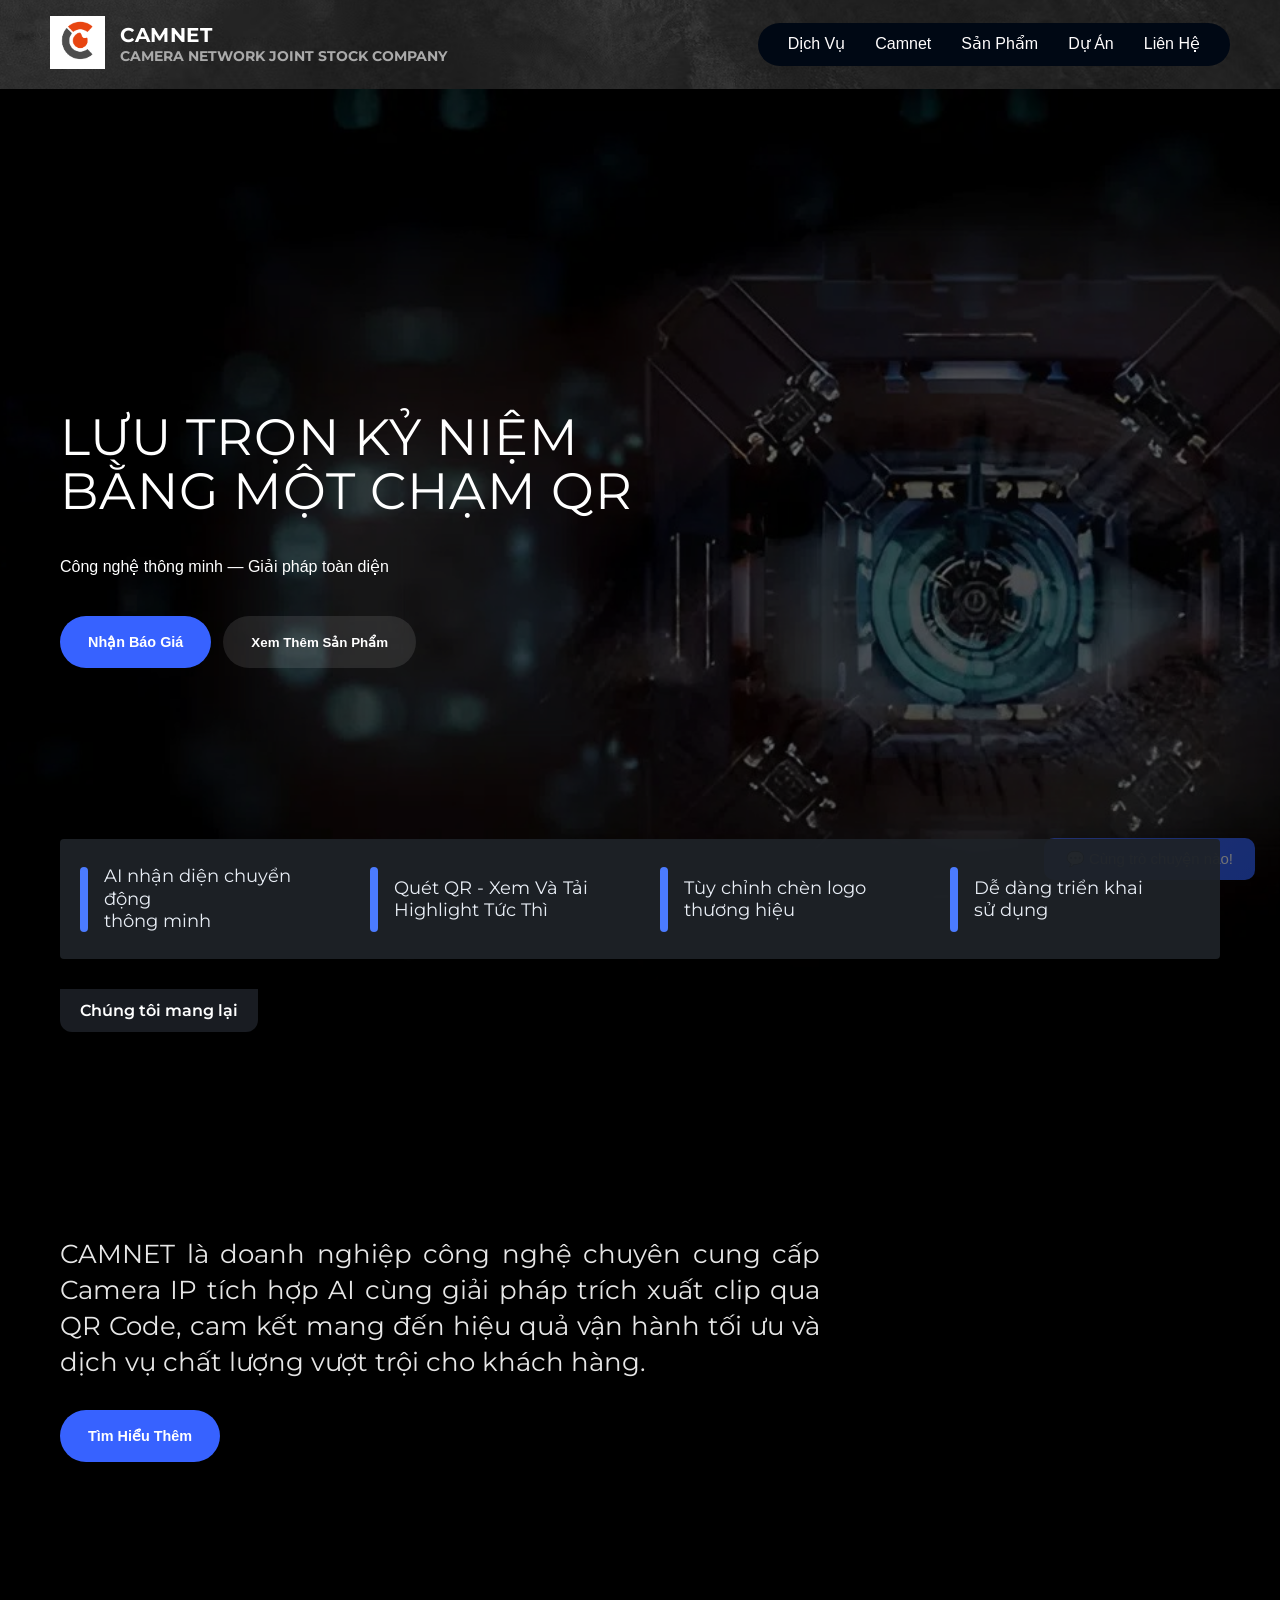
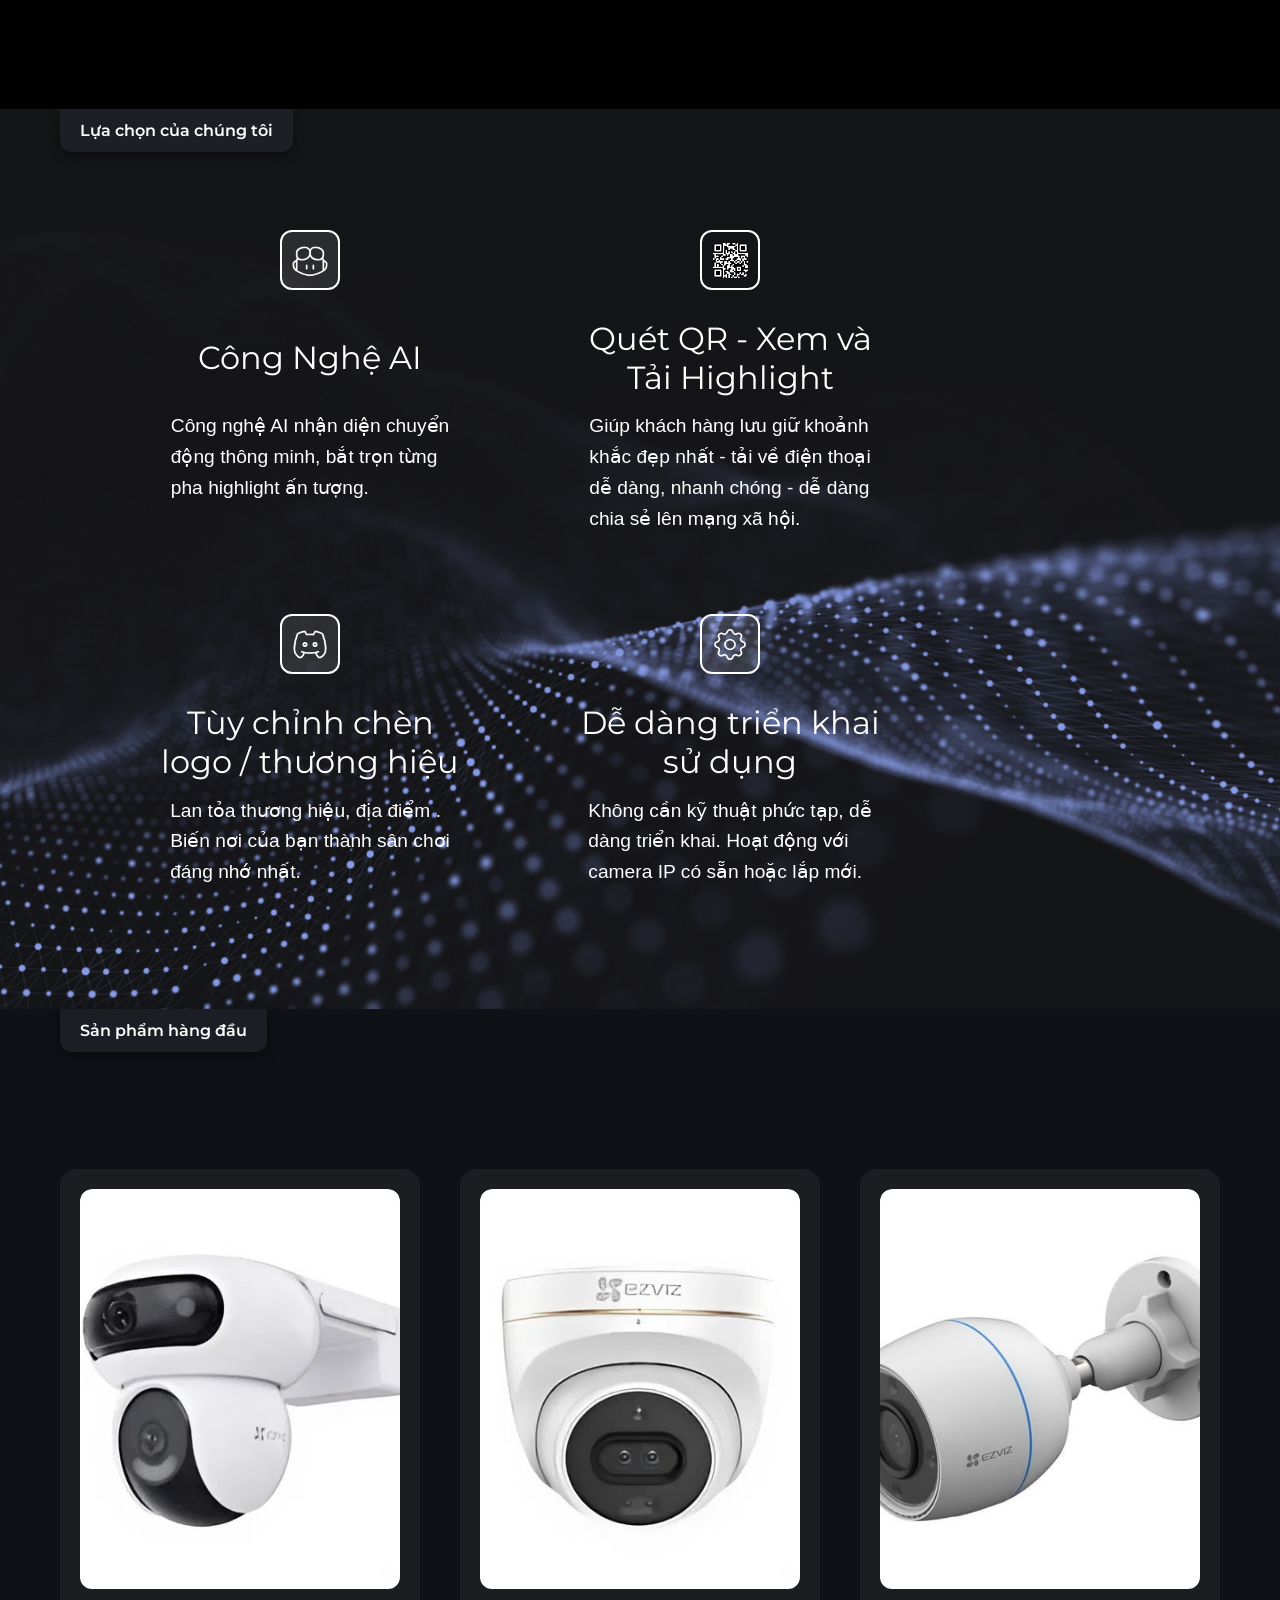
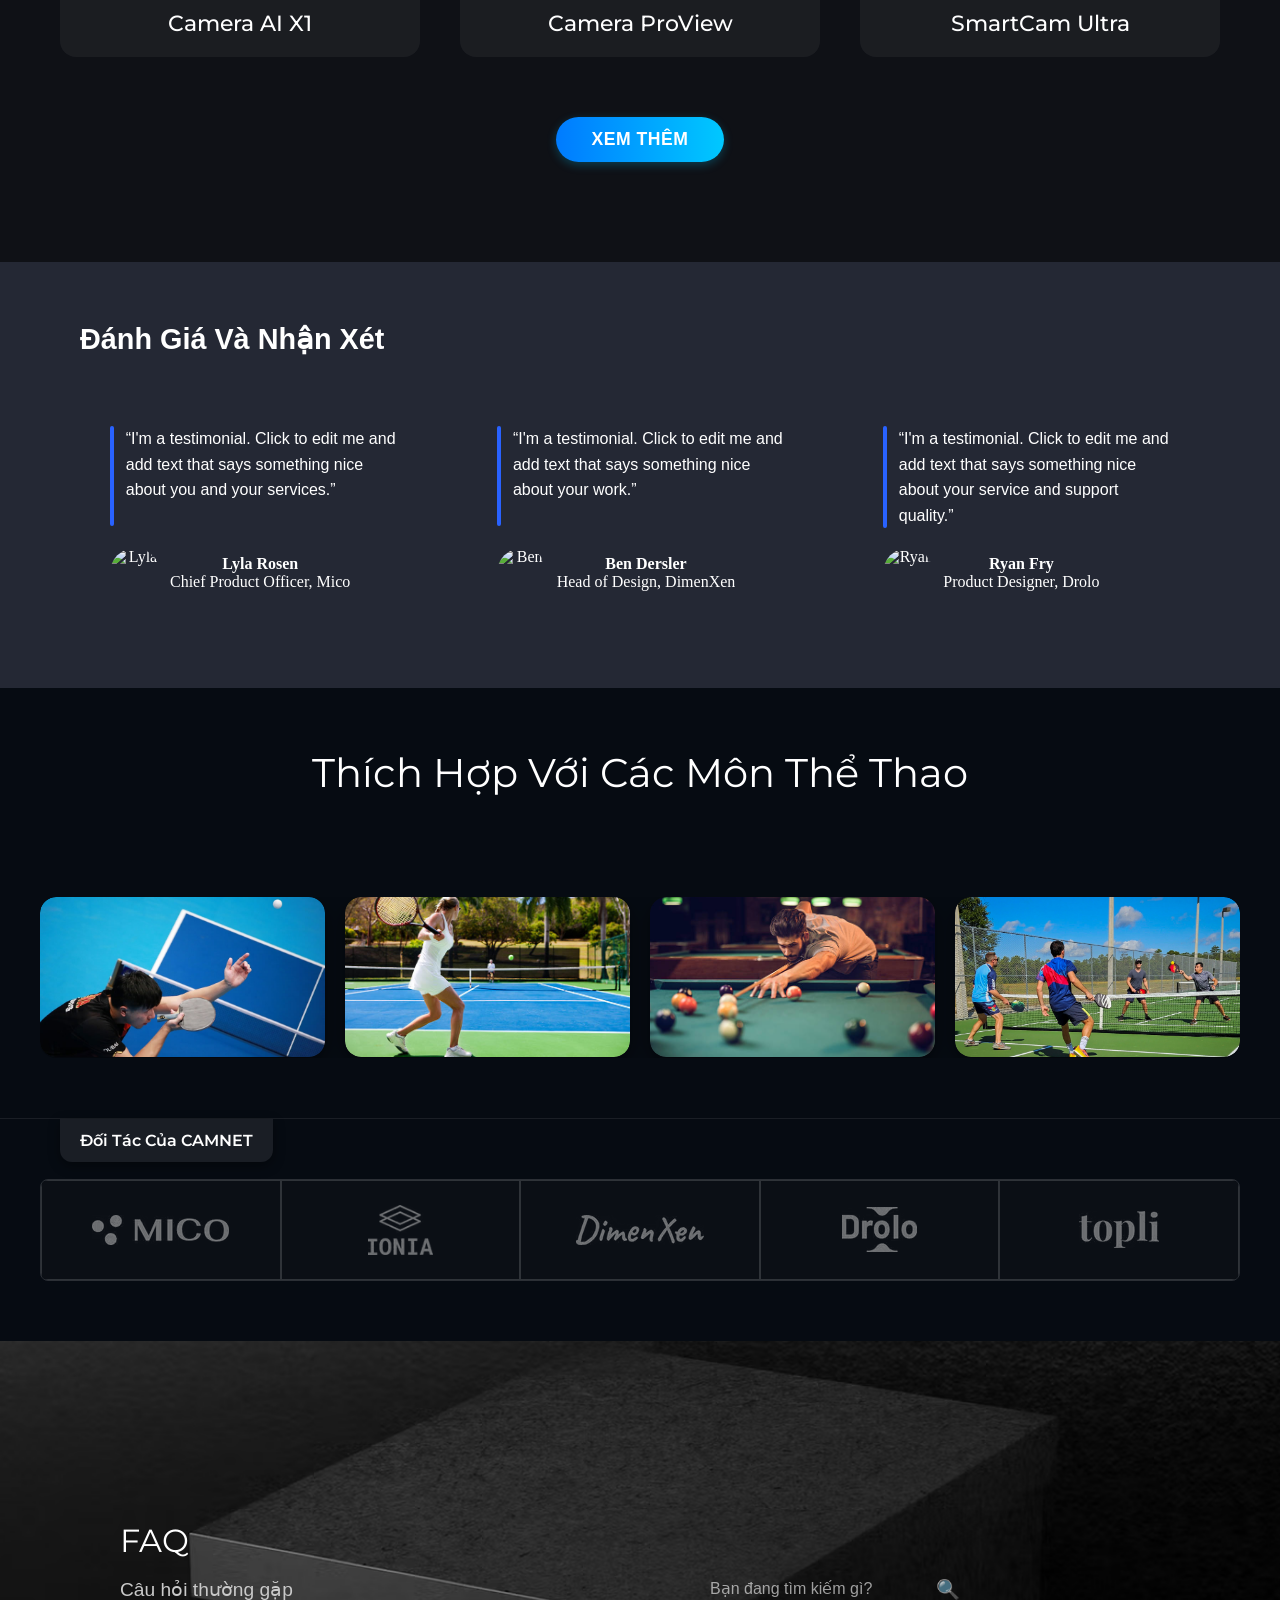
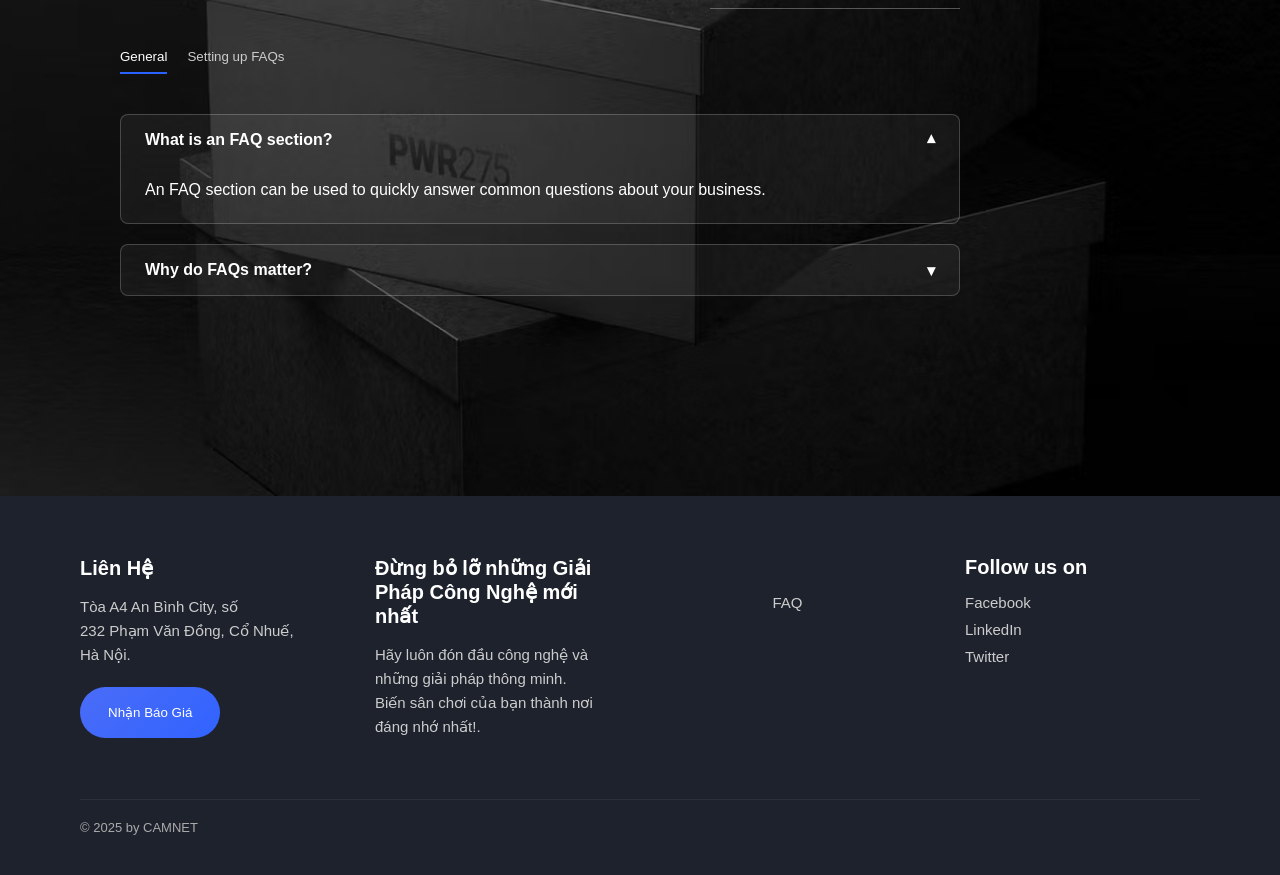
==== index.html @ b055cd1c "web var version 1" ====
<!DOCTYPE html>
<html lang="vi">
  <head>
    <meta charset="UTF-8" />
    <meta name="viewport" content="width=device-width, initial-scale=1.0" />
    <title>Camnet - Web Bán Hàng</title>
    <link
      href="https://fonts.googleapis.com/css2?family=Montserrat:wght@100;200;300;400;500;600;700;800;900&display=swap"
      rel="stylesheet">
    <link href="https://unpkg.com/aos@2.3.1/dist/aos.css" rel="stylesheet" />
    <link rel="stylesheet" href="assets/css/header.css" />
    <link rel="stylesheet" href="assets/css/footer.css" />
    <link rel="stylesheet" href="assets/css/index.css" />
  </head>
  <body>
    <!-- Import phần header -->
    <div id="header-placeholder"></div>
    <!-- HERO -->
    <div class="hero-section">
      <div class="hero-content">
        <h1>LƯU TRỌN KỶ NIỆM<br />BẰNG MỘT CHẠM QR</h1>
        <p>Công nghệ thông minh — Giải pháp toàn diện</p>
        <div class="hero-buttons">
          <button class="btn primary" onclick="window.location.href='contact.html'">Nhận Báo Giá</button>
          <button class="btn secondary" onclick="window.location.href='product.html'">Xem Thêm Sản Phẩm</button>
        </div>
      </div>

      <!-- Row các feature chồng lên đáy hero -->
      <div class="feature-row">
        <div class="feature">
          <span class="bar"></span>
          <div class="feature-text">AI nhận diện chuyển động<br>thông minh</div>
        </div>
        <div class="feature">
          <span class="bar"></span>
          <div class="feature-text">Quét QR - Xem Và Tải<br>Highlight Tức
            Thì</div>
        </div>
        <div class="feature">
          <span class="bar"></span>
          <div class="feature-text">Tùy chỉnh chèn logo<br>thương hiệu</div>
        </div>
        <div class="feature">
          <span class="bar"></span>
          <div class="feature-text">Dễ dàng triển khai<br>sử dụng</div>
        </div>
      </div>
    </div>
    <div class="video-section">
      <video autoplay muted loop class="video-bg">
        <source src="assets/video/videoHome.mp4" type="video/mp4">
        Trình duyệt của bạn không hỗ trợ video.
      </video>

      <div class="video-top-left-box">
        Chúng tôi mang lại
      </div>

      <div class="video-content">
        <p>CAMNET là doanh nghiệp công nghệ chuyên cung cấp Camera IP tích
          hợp AI cùng giải pháp trích xuất clip qua QR Code, cam kết
          mang đến hiệu quả vận hành tối ưu và dịch vụ chất lượng vượt
          trội cho khách hàng.</p>
        <div class="video-buttons">
          <button class="btn primary"  onclick="window.location.href='camnet.html'">Tìm Hiểu Thêm</button>
        </div>
      </div>

    </div>
    <!-- FEATURE SECTION -->
    <div>
      <section class="why-choose-section">

        <div class="video-top-left-box">
          Lựa chọn của chúng tôi
        </div>

        <div class="why-inner">
          <div class="why-grid">
            <div class="why-item">
              <div class="icon"><img src="assets/img/AI.png"></div>
              <h3>Công Nghệ AI</h3>
              <p>Công nghệ AI nhận diện chuyển <br>động thông minh, bắt trọn
                từng<br> pha highlight ấn tượng.</p>
            </div>

            <div class="why-item">
              <div class="icon-QR"><img src="assets/img/QR.avif"></div>
              <h3>Quét QR - Xem và <br>Tải Highlight</h3>
              <p>Giúp khách hàng lưu giữ khoảnh<br> khắc đẹp nhất - tải về điện
                thoại<br> dễ dàng, nhanh chóng - dễ dàng <br>chia sẻ lên mạng xã
                hội.</p>
            </div>

            <div class="why-item">
              <div class="icon"><img src="assets/img/logo.png"></div>
              <h3>Tùy chỉnh chèn <br> logo / thương hiệu</h3>
              <p>Lan tỏa thương hiệu, địa điểm .<br> Biến nơi của bạn thành sân
                chơi <br>đáng nhớ nhất.</p>
            </div>

            <div class="why-item">
              <div class="icon"><img src="assets/img/settings.png"></div>
              <h3>Dễ dàng triển khai <br>sử dụng</h3>
              <p>Không cần kỹ thuật phức tạp, dễ <br>dàng triển khai. Hoạt động
                với<br> camera IP có sẵn hoặc lắp mới.</p>
            </div>
          </div>
        </div>
      </section>
    </div>
    <div>
      <div>
        <section class="top-products-section">
          <div class="video-top-left-box">Sản phẩm hàng đầu</div>

          <div class="products-grid">
            <div class="product-item">
              <div class="product-image">
                <img src="assets/img/cam1.jpeg" alt="Sản phẩm 1" />
                <div class="overlay"></div>
              </div>
              <h3>Camera AI X1</h3>
            </div>

            <div class="product-item">
              <div class="product-image">
                <img src="assets/img/cam2.jpeg" alt="Sản phẩm 2" />
                <div class="overlay"></div>
              </div>
              <h3>Camera ProView</h3>
            </div>

            <div class="product-item">
              <div class="product-image">
                <img src="assets/img/cam3.jpg" alt="Sản phẩm 3" />
                <div class="overlay"></div>
              </div>
              <h3>SmartCam Ultra</h3>
            </div>
          </div>

          <button class="view-more-btn" onclick="window.location.href='product.html'">Xem thêm</button>
        </section>
      </div>

    </div>
    <div>
      <section class="testimonial-section" id="testimonials">
        <h2 class="testimonial-title">Đánh Giá Và Nhận Xét</h2>

        <div class="testimonial-container">
          <div class="testimonial-card" data-aos="fade-up">
            <div class="testimonial-content">
              <span class="quote-line"></span>
              <p class="testimonial-text">
                “I'm a testimonial. Click to edit me and add text that says
                something nice about you and your services.”
              </p>
            </div>
            <div class="testimonial-profile">
              <img src="https://i.pravatar.cc/100?img=11" alt="Lyla" />
              <div>
                <h4>Lyla Rosen</h4>
                <p>Chief Product Officer, Mico</p>
              </div>
            </div>
          </div>

          <div class="testimonial-card" data-aos="fade-up" data-aos-delay="200">
            <div class="testimonial-content">
              <span class="quote-line"></span>
              <p class="testimonial-text">
                “I'm a testimonial. Click to edit me and add text that says
                something nice about your work.”
              </p>
            </div>
            <div class="testimonial-profile">
              <img src="https://i.pravatar.cc/100?img=12" alt="Ben" />
              <div>
                <h4>Ben Dersler</h4>
                <p>Head of Design, DimenXen</p>
              </div>
            </div>
          </div>

          <div class="testimonial-card" data-aos="fade-up" data-aos-delay="400">
            <div class="testimonial-content">
              <span class="quote-line"></span>
              <p class="testimonial-text">
                “I'm a testimonial. Click to edit me and add text that says
                something nice about your service and support quality.”
              </p>
            </div>
            <div class="testimonial-profile">
              <img src="https://i.pravatar.cc/100?img=13" alt="Ryan" />
              <div>
                <h4>Ryan Fry</h4>
                <p>Product Designer, Drolo</p>
              </div>
            </div>
          </div>
        </div>
      </section>
    </div>
    <div>
      <section class="sports-section" id="sports">
        <h2 class="sports-title" data-aos="fade-up">Thích Hợp Với Các Môn Thể
          Thao</h2>

        <div class="sports-slider-container">
          <button class="slider-btn prev-btn">‹</button>

          <div class="sports-viewport">
            <div class="sports-gallery">
              <div class="sports-item" data-aos="zoom-in" data-aos-delay="100">
                <img src="assets/img/mon1.jpg" alt="Pickleball" />
              </div>
              <div class="sports-item" data-aos="zoom-in" data-aos-delay="200">
                <img src="assets/img/mon2.jpg" alt="Billiards" />
              </div>
              <div class="sports-item" data-aos="zoom-in" data-aos-delay="300">
                <img src="assets/img/mon3.jpg" alt="Tennis Group" />
              </div>
              <div class="sports-item" data-aos="zoom-in" data-aos-delay="400">
                <img src="assets/img/mon4.jpg" alt="Tennis Player" />
              </div>
            </div>
          </div>

          <button class="slider-btn next-btn">›</button>
        </div>
      </section>

    </div>
    <div>
      <section class="partner-section">
        <div class="video-top-left-box">Đối Tác Của CAMNET</div>

        <div class="partner-logos">
          <div class="partner-item"><img src="assets/img/MICO.avif"
              alt="MICO" /></div>
          <div class="partner-item"><img src="assets/img/TONTA.avif"
              alt="IONIA" /></div>
          <div class="partner-item"><img src="assets/img/dimen.avif"
              alt="DimenXen" /></div>
          <div class="partner-item"><img src="assets/img/dro.avif"
              alt="Drolo" /></div>
          <div class="partner-item"><img src="assets/img/top.avif"
              alt="Topli" /></div>
        </div>
      </section>

    </div>

    <section class="faq-section" id="faq">
      <div class="faq-overlay">
        <div class="faq-container" data-aos="fade-up">
          <h1 class="faq-title">FAQ</h1>

          <!-- Subtitle + Search -->
          <div class="faq-header-row">
            <p class="faq-subtitle">Câu hỏi thường gặp</p>
            <div class="faq-search">
              <input type="text" placeholder="Bạn đang tìm kiếm gì?" />
              <span class="search-icon">🔍</span>
            </div>
          </div>

          <!-- Tabs -->
          <div class="faq-tabs">
            <button class="tab active" data-tab="general">General</button>
            <button class="tab" data-tab="setup">Setting up FAQs</button>
          </div>

          <!-- FAQ Lists -->
          <div class="faq-list" id="general">
            <div class="faq-item active">
              <div class="faq-question">What is an FAQ section?</div>
              <div class="faq-answer">
                An FAQ section can be used to quickly answer common questions
                about your business.
              </div>
            </div>
            <div class="faq-item">
              <div class="faq-question">Why do FAQs matter?</div>
              <div class="faq-answer">
                FAQs help customers find answers faster and reduce support load
                for your business.
              </div>
            </div>
          </div>

          <div class="faq-list" id="setup" style="display:none;">
            <div class="faq-item">
              <div class="faq-question">How to add a new FAQ?</div>
              <div class="faq-answer">
                You can add FAQs in your admin panel or content management
                system.
              </div>
            </div>
            <div class="faq-item">
              <div class="faq-question">Can I edit existing FAQs?</div>
              <div class="faq-answer">
                Yes, you can edit FAQs anytime from the admin dashboard.
              </div>
            </div>
          </div>

        </div>
      </div>
    </section>

    <div id="footer-placeholder"></div>
    <script src="https://unpkg.com/aos@2.3.1/dist/aos.js"></script>
  </body>
  <script src="assets/js/index.js"></script>
</html>
---- assets/css/header.css ----
* {
  margin: 0;
  padding: 0;
  box-sizing: border-box;
}

html,
body {
  width: 100%;
  height: 100%;
}

.header {
  background-image: url('../img/nav.avif'); 
  background-size: cover;       
  background-position: center;   
  background-repeat: no-repeat; 
  color: #fff;
  padding: 0;
  width: 100vw;
  
}
.company-link {
  text-decoration: none;
  color: inherit; 
}

.nav-list li a.active {
  color: #5b25e4 !important;
  font-weight: bold;
  padding: 8px 15px;
  border-radius: 15px;
}

.header-container {
  display: flex;
  justify-content: space-between;
  align-items: center;
  padding: 15px 50px;
}

.logo-section {
  display: flex;
  align-items: center;
  gap: 15px;
}

.logo {
  height: 55px;
  width: 55px;
  object-fit: contain;
}

.company-info h1 {
  font-size: 20px;
  font-family: "montserrat", sans-serif;
  font-weight: 700;
  color: #fff;
  letter-spacing: 0.5px;
}

.company-info p {
  font-family: "montserrat", sans-serif;
  font-size: 14px;
  font-weight: bold;
  color: rgb(170, 170, 170);
  line-height: 1.4em;
}

 
.navbar .nav-list {
  list-style: none;
  display: flex;
  gap: 30px;
  margin: 0;
  padding: 10px 30px;
  background-color: #000814;
  border-radius: 30px;
}

.navbar .nav-list li a {
  color: #fffdfd;
  text-decoration: none;
  font-size: 16px;
  font-weight: normal;
  line-height: 1.4em;
  font-family: "proxima-n-w01-reg", sans-serif;
  transition: color 0.3s ease;
}

.navbar .nav-list li a:hover {
  color: #4a90e2; 
}

 
@media (max-width: 768px) {
  .header-container {
    flex-direction: column;
    align-items: flex-start;
    gap: 10px;
  }

  .navbar .nav-list {
    flex-wrap: wrap;
    padding: 10px 20px;
  }
}
---- assets/css/footer.css ----
* {
  margin: 0;
  padding: 0;
  box-sizing: border-box;
}

.footer {
  width: 100%;
  background-color: #1e222d;  
  color: #ddd;
  font-family: "Segoe UI", sans-serif;
  position: relative;
  padding: 60px 80px 40px;
}

.footer-container {
  display: grid;
  grid-template-columns: repeat(4, 1fr);
  gap: 60px;
}

 
.footer-column h3 {
  font-size: 20px;
  font-weight: 600;
  margin-bottom: 15px;
  color: #fff;
}

.footer-column p {
  font-size: 15px;
  color: #ccc;
  line-height: 1.6;
  margin-bottom: 20px;
}

.footer-column a {
  display: block;
  color: #ccc;
  text-decoration: none;
  font-size: 15px;
  margin-bottom: 10px;
  transition: color 0.3s;
}

.footer-column a:hover {
  color: #4a90e2;
}

 
.quote-btn {
  background: linear-gradient(135deg, #4a6cf7, #3163ff);
  color: white;
  padding: 18px 28px;
  border: none;
  border-radius: 30px;
  cursor: pointer;
  font-weight: 500;
  transition: opacity 0.3s;
}

.quote-btn:hover {
  opacity: 0.9;
}

 
.footer-bottom {
  margin-top: 40px;
  border-top: 1px solid #2a2f3c;
  padding-top: 20px;
  text-align: left;
  color: #aaa;
  font-size: 13px;
}

 
.chat-btn {
  position: fixed;
  bottom: 20px;
  right: 25px;
  background: linear-gradient(135deg, #4a6cf7, #3163ff);
  color: white;
  border: none;
  border-radius: 10px;
  padding: 12px 22px;
  font-size: 15px;
  cursor: pointer;
  box-shadow: 0 4px 15px rgba(0, 0, 0, 0.3);
  transition: transform 0.2s;
}

.chat-btn:hover {
  transform: scale(1.05);
}

 
@media (max-width: 992px) {
  .footer-container {
    grid-template-columns: 1fr 1fr;
  }
}

@media (max-width: 600px) {
  .footer-container {
    grid-template-columns: 1fr;
  }

  .footer {
    padding: 40px 20px;
  }

  .chat-btn {
    font-size: 14px;
    padding: 10px 18px;
  }
}
---- assets/css/index.css ----
html {
  scrollbar-width: none;
}

html::-webkit-scrollbar {
  display: none;
}

body {
  overflow-y: scroll;
  overflow-x: hidden;
  margin: 0;
  padding: 0;
}

 
.hero-section {
  position: relative;
  width: 100%;
  height: 100vh;  
  background-image: url("../img/cpuHome.jpeg");
  background-size: cover;
  background-position: center;
  background-repeat: no-repeat;
  display: flex;
  align-items: center;
  color: #fff;
  overflow: hidden;
}

 
.hero-section::before {
  content: "";
  position: absolute;
  inset: 0;
  background: rgba(0, 0, 0, 0.55);
  z-index: 1;
}

 
.hero-content {
  position: relative;
  z-index: 3;
  padding-left: 60px;
  max-width: 800px;
  opacity: 0;
  animation: fadeSlideUp 1s ease-out forwards 1s;  
}
.hero-content h1 {
  font-size: clamp(2rem, 4vw, 4rem);
  font-family: "montserrat", sans-serif;
  line-height: 1.05;
  margin: 0 0 12px;
  font-weight: 400;
  letter-spacing: 1px;
  opacity: 0;
  animation: fadeSlideUp 1s ease-out forwards 1s;  
}
.hero-content p {
  margin: 40px 0 40px;
  font-family: "proxima-n-w01-reg", sans-serif;
  opacity: 0.9;
  opacity: 0;
  animation: fadeSlideUp 1s ease-out forwards 1s;  
}

 
.hero-buttons {
  display: flex;
  gap: 12px;
}
.btn {
  padding: 18px 28px;
  border-radius: 28px;
  border: 0;
  cursor: pointer;
  font-weight: 600;
    font-family: "proxima-n-w01-reg", sans-serif;
}
.btn.primary {
  background: #3762ff;
  color: #fff;
  font-size: 0.9rem;
    font-family: "proxima-n-w01-reg", sans-serif;
}
.btn.secondary {
  background: rgba(255, 255, 255, 0.1);
  color: #fff;
    font-family: "proxima-n-w01-reg", sans-serif;
}

.feature-row {
  position: absolute;
  left: 60px;
  right: 60px;
  bottom: 30px;
  z-index: 4;
  display: flex;
  justify-content: flex-start;
  align-items: stretch;
  pointer-events: auto;
  gap: 0; 
}

.feature {
  background: rgba(30, 34, 40, 0.95);
  padding: 18px 20px;
  display: flex;
  align-items: center;
  min-height: 120px;
  flex: 1;
  border-radius: 0;
  box-shadow: none; 
  position: relative;
  opacity: 0;
  animation: fadeSlideUp 1s ease-out forwards 1s;
}

.feature:first-child {
  border-top-left-radius: 4px;
  border-bottom-left-radius: 4px;
}

.feature:last-child {
  border-top-right-radius: 4px;
  border-bottom-right-radius: 4px;
}

.feature .bar {
  display: inline-block;
  width: 8px;
  height: 65px;
  background: #4b7bff;
  border-radius: 4px;
  margin-right: 16px;
  flex-shrink: 0;
}

.feature-text {
  color: #e9eef6;
  font-size: 18px;
  line-height: 1.25;
  font-family: "Montserrat", sans-serif; 
}


 
@media (max-width: 900px) {
  .feature-row {
    left: 20px;
    right: 20px;
    gap: 12px;
    bottom: 18px;
    flex-direction: column;
    align-items: stretch;
  }
  .feature {
    flex-direction: row;
  }
  .hero-content {
    padding-left: 24px;
    padding-right: 24px;
    max-width: none;
  }
}
 
.video-section {
  position: relative;
  width: 100%;
  height: 80vh;
  overflow: hidden;
  display: flex;
  align-items: center;
  color: #fff;
  justify-content: flex-start;
  background: #000;
}
 
.video-section .video-bg {
  position: absolute;
  top: 0;
  left: 0;
  width: 100%;
  height: 100%;
  object-fit: cover;
  z-index: 1;
  opacity: 0;
  animation: fadeInVideo 2s ease-in forwards;
}

/* overlay tối để chữ nổi bật */
.video-section::before {
  content: "";
  position: absolute;
  inset: 0;
  background: rgba(0, 0, 0, 0.45);
  z-index: 2;
  opacity: 0;
  animation: fadeOverlay 2s ease-in forwards 0.5s;
}
/* nội dung chữ + nút */

.video-content {
  position: relative;
  z-index: 3;
  padding-left: 60px;
  max-width: 820px;
  opacity: 0;
  transform: translateY(40px);
  animation: fadeSlideUp 1.2s ease-out forwards 1.3s;
}
.video-content p {
  margin-bottom: 30px;
  font-size: clamp(1.4rem, 2vw, 2.2rem);
  line-height: 1.4;
  font-family: "Montserrat", sans-serif;
  opacity: 0.9;
  font-weight: 400;
  text-align: justify;
}

.video-buttons {
  display: flex;
  gap: 12px;
  opacity: 0;
  transform: translateY(40px);
  animation: fadeSlideUp 1.2s ease-out forwards 1.8s;
}

.video-top-left-box {
  position: absolute;
  top: 0px;
  left: 60px;
  background: rgba(30, 34, 40, 0.85);
  color: #fff;
  padding: 12px 20px;
  border-top-left-radius: 0;
  border-top-right-radius: 0;
  border-bottom-left-radius: 12px;
  border-bottom-right-radius: 12px;
  font-weight: 600;
  font-family: "Montserrat", sans-serif;
  z-index: 4;
  box-shadow: 0 4px 12px rgba(0, 0, 0, 0.4);
  white-space: nowrap;
}

@keyframes fadeInVideo {
  from { opacity: 0; transform: scale(1.05); }
  to { opacity: 1; transform: scale(1); }
}

@keyframes fadeOverlay {
  from { opacity: 0; }
  to { opacity: 1; }
}

@keyframes slideDownBox {
  from { opacity: 0; transform: translateY(-40px); }
  to { opacity: 1; transform: translateY(0); }
}

@keyframes fadeSlideUp {
  from { opacity: 0; transform: translateY(40px); }
  to { opacity: 1; transform: translateY(0); }
}

@media (max-width: 900px) {
  .video-content {
    padding-left: 24px;
    padding-right: 24px;
    max-width: none;
  }

  .video-content p {
    font-size: 1.2rem;
    line-height: 1.4;
  }
  .video-buttons {
    flex-direction: column;
    gap: 10px;
  }
}

@keyframes fadeSlideDown {
  0% {
    opacity: 0;
    transform: translateY(-20px);
  }
  100% {
    opacity: 1;
    transform: translateY(0);
  }
}

@keyframes fadeSlideUp {
  0% {
    opacity: 0;
    transform: translateY(20px);
  }
  100% {
    opacity: 1;
    transform: translateY(0);
  }
}

/* Section nền toàn bộ nhưng nội dung nằm bên trái */
.why-choose-section {
  position: relative;
  background-image: url("../img/dienHome.png");
  background-size: cover;
  background-position: center;
  color: #fff;
  padding: 100px 60px;
  display: flex;
  flex-direction: column;
  justify-content: center;
  min-height: 100vh;
}

/* --- Grid chính --- */
.why-inner {
  max-width: 800px;
  margin-left: 60px;
}

.why-grid {
  display: grid;
  grid-template-columns: repeat(2, 1fr);
  gap: 40px;
  align-items: start;
}

.why-item {
  border-radius: 12px;
  padding: 20px;
  text-align: center;
  transition: transform 0.3s ease;
  display: flex;
  flex-direction: column;
  align-items: center;
  justify-content: flex-start;
  min-height: 300px;
   opacity: 0;        
  transform: translateY(30px);
  transition: transform 0.3s ease, opacity 0.3s ease;
}

.why-item.visible {
  animation: fadeSlideUpItem 0.8s ease forwards;
}

.why-item:hover {
  transform: translateY(-8px);
}

/* Icon đều nhau, màu trắng */
.icon {
  width: 60px;
  height: 60px;
  border: 2px solid white;
  border-radius: 20%;
  display: flex;
  align-items: center;
  justify-content: center;
  margin-bottom: 16px;
  background: rgba(255, 255, 255, 0.1);
}

.icon-QR {
  width: 60px;
  height: 60px;
  border: 2px solid white;
  border-radius: 20%;
  display: flex;
  align-items: center;
  justify-content: center;
  margin-bottom: 16px;
}

.icon img {
  width: 70%;
  height: 70%;
  filter: brightness(0) invert(1);
  object-fit: contain;
}

/* Tiêu đề & nội dung */
.why-item h3 {
  font-size: 2rem;
  margin: 10px 0 12px;
  font-weight: 400;
  display: flex;
  align-items: center;
  justify-content: center;
  text-align: center;
  font-family: "Montserrat", sans-serif; /* đổi font */
  min-height: calc(1.3em * 2);
}

.why-item p {
  font-size: 1.2rem;
  line-height: 1.6;
  font-family: "proxima", sans-serif;
  font-weight: 100;
  text-align: justify;
  text-justify: inter-word;
  text-align-last: left; /* 🟢 dòng cuối căn trái, không bị giãn chữ */
  hyphens: auto;
  margin: 0 auto;
  max-width: 90%;
}

@keyframes fadeSlideUpItem {
  0% {
    opacity: 0;
    transform: translateY(30px);
  }
  100% {
    opacity: 1;
    transform: translateY(0);
  }
}


/* 🌐 Responsive cho Tablet và Mobile */
@media (max-width: 1024px) {
  .why-choose-section {
    padding: 80px 40px;
  }

  .why-inner {
    margin-left: 0;
    max-width: 100%;
  }
}

@media (max-width: 768px) {
  .why-grid {
    grid-template-columns: 1fr; /* 👉 1 cột khi mobile */
    gap: 20px;
  }

  .why-item {
    min-height: auto; /* bỏ fix chiều cao */
    padding: 16px;
  }

  .why-item h3 {
    min-height: auto;
    font-size: 1rem;
  }

  .why-item p {
    text-align: left; /* 👈 mobile đọc dễ hơn */
    max-width: 100%;
    font-size: 1.5rem;
    line-height: 1.4;
  }

  .video-top-left-box {
    top: 20px;
    left: 20px;
    padding: 10px 16px;
    font-size: 1.5rem;
  }
}

@media (max-width: 480px) {
  .why-choose-section {
    padding: 60px 20px;
  }

  .icon,
  .icon-QR {
    width: 50px;
    height: 50px;
  }

  .why-item h3 {
    font-size: 1.5rem;
  }

  .why-item p {
    font-size: 1rem;
  }
}

/* --- Phần sản phẩm --- */
.top-products-section {
  position: relative;
  background: #0f1116; /* nền tối sang trọng */
  color: #fff;
  padding: 100px 60px;
  display: flex;
  flex-direction: column;
  justify-content: center;
}

/* Grid 3 cột */
.products-grid {
  display: grid;
  grid-template-columns: repeat(3, 1fr);
  gap: 40px;
  margin-top: 60px;
}
/* Từng sản phẩm */
.product-item {
  background: rgba(255, 255, 255, 0.05);
  border-radius: 16px;
  padding: 20px;
  text-align: center;
    opacity: 0;
  transition: transform 0.3s ease, box-shadow 0.3s ease;
}

.product-item:hover {
  transform: translateY(-8px);
  box-shadow: 0 6px 18px rgba(255, 255, 255, 0.1);
}

.product-item.visible {
  animation: fadeSlideUpProduct 0.8s ease forwards;
}

.product-image {
  position: relative;
  border-radius: 12px;
  overflow: hidden;
}

.product-image img {
  width: 100%;
  height: 400px;
  object-fit: cover;
  border-radius: 12px;
  transition: transform 0.3s ease;
}

.product-item:hover img {
  transform: scale(1.05);
}

/* Hiệu ứng phủ vòng cung */
.product-image .overlay {
  position: absolute;
  inset: 0;
  background: radial-gradient(
    circle at bottom center,
    rgba(0, 150, 255, 0.35) 0%,
    rgba(0, 150, 255, 0.15) 35%,
    transparent 70%
  );
  opacity: 0;
  transition: opacity 0.4s ease;
  border-radius: 12px;
  pointer-events: none;
}

.product-item:hover .overlay {
  opacity: 1;
}

.product-item h3 {
  font-size: 1.4rem;
  font-weight: 500;
  margin-top: 16px;
  font-family: "Montserrat", sans-serif;
}

/* Nút xem thêm */
.view-more-btn {
  display: inline-block;
  margin: 60px auto 0; /* Căn giữa */
  background: linear-gradient(90deg, #007bff, #00c8ff);
  border: none;
  color: white;
  padding: 12px 36px;
  border-radius: 50px;
  font-size: 1.1rem;
  font-weight: 600;
  cursor: pointer;
  transition: all 0.3s ease;
  text-transform: uppercase;
  letter-spacing: 0.5px;
  box-shadow: 0 3px 10px rgba(0, 200, 255, 0.25);
}

.view-more-btn:hover {
  transform: translateY(-3px);
  box-shadow: 0 6px 16px rgba(0, 200, 255, 0.4);
  background: linear-gradient(90deg, #00c8ff, #007bff);
}

/* 🌐 Responsive */
@media (max-width: 1024px) {
  .products-grid {
    grid-template-columns: repeat(2, 1fr);
    gap: 30px;
  }

  .top-products-section {
    padding: 80px 40px;
  }
}

@media (max-width: 768px) {
  .products-grid {
    grid-template-columns: 1fr;
    gap: 20px;
  }

  .product-image img {
    height: 220px;
  }

  .top-products-section {
    padding: 60px 20px;
  }

  .view-more-btn {
    padding: 10px 28px;
    font-size: 1rem;
  }
}

@keyframes fadeSlideUpProduct {
  0% {
    opacity: 0;
    transform: translateY(30px);
  }
  100% {
    opacity: 1;
    transform: translateY(0);
  }
}

.testimonial-section {
  background-color: #242834;
  color: #fff;
  padding: 60px 80px;
  text-align: center;
}

.testimonial-title {
  font-size: 1.8rem;
  text-align: left;
  margin-bottom: 40px;
  font-family: "proxima-n-w01-reg", sans-serif;
}

.testimonial-container {
  display: flex;
  justify-content: space-between;
  flex-wrap: wrap;
  gap: 40px;
}

.testimonial-card {
  flex: 1;
  min-width: 280px;
  max-width: 400px;
  border-radius: 10px;
  padding: 30px;
  display: flex;
  flex-direction: column;
  justify-content: space-between;
  transition: transform 0.3s ease;
}

.testimonial-card:hover {
  transform: translateY(-8px);
}

.testimonial-content {
  display: flex;
  align-items: flex-start;
  gap: 12px;
}

.quote-line {
  display: inline-block;
  width: 10px;
  height: 100%;
  min-height: 100px;
  background-color: #2962ff;
  border-radius: 2px;
}

.testimonial-text {
  font-size: 1rem;
  line-height: 1.6;
  text-align: left;
  margin: 0;
  font-family: "proxima-n-w01-reg", sans-serif;
}

.testimonial-profile {
  display: flex;
  align-items: center;
  gap: 10px;
  margin-top: 20px;
}

.testimonial-profile img {
  width: 50px;
  height: 50px;
  border-radius: 50%;
  object-fit: cover;
}

/* Tổng thể */
.sports-section {
  background-color: #060b12;
  color: #fff;
  padding: 60px 40px;
  text-align: center;
}

.sports-title {
  font-size: 2.5rem;
  font-weight: 400;
  margin-bottom: 100px;
  font-family: "Montserrat", sans-serif;
}

/* Slider tổng */
.sports-slider-container {
  position: relative;
  max-width: 100%;
  margin: 0 auto;
  overflow: hidden;
  border-radius: 16px;
}

.sports-viewport {
  overflow: hidden;
  width: 100%;
}

.sports-gallery {
  display: flex;
  gap: 20px;
  transition: transform 0.6s cubic-bezier(0.34, 1.56, 0.64, 1);
  will-change: transform;
}

/* Mỗi ảnh chiếm 1 phần màn hình (4 ảnh = 25% - khoảng trống) */
.sports-item {
  flex: 0 0 calc(25% - 15px);
  border-radius: 16px;
  overflow: hidden;
  background: #0b0f15;
  position: relative;
  box-shadow: 0 6px 18px rgba(0, 0, 0, 0.45);
  transition: transform 0.3s ease, box-shadow 0.3s ease;
}

/* Ảnh vừa màn hình, không bị vuông */
.sports-item img {
  width: 100%;
  height: 100%;
  aspect-ratio: 16 / 9;
  object-fit: cover;
  display: block;
  transition: transform 0.3s ease;
  border-radius: 16px;
}

/* Hover có ánh xanh mờ */
.sports-item::after {
  content: "";
  position: absolute;
  inset: 0;
  background: rgba(0, 150, 255, 0);
  transition: background 0.3s ease;
  border-radius: 16px;
}

.sports-item:hover::after {
  background: rgba(0, 150, 255, 0.25);
}

.sports-item:hover img {
  transform: scale(1.05);
}

/* Nút điều hướng */
.slider-btn {
  position: absolute;
  top: 50%;
  transform: translateY(-50%);
  background-color: rgba(0, 0, 0, 0.5);
  color: #fff;
  border: none;
  font-size: 28px;
  cursor: pointer;
  border-radius: 50%;
  width: 48px;
  height: 48px;
  display: flex;
  align-items: center;
  justify-content: center;
  z-index: 10;
  opacity: 0;
  transition: opacity 0.3s, background 0.2s;
}

/* Hiện nút khi hover container */
.sports-slider-container:hover .slider-btn {
  opacity: 1;
}

.slider-btn:hover {
  background-color: rgba(0, 0, 0, 0.75);
}

.prev-btn {
  left: 10px;
}
.next-btn {
  right: 10px;
}

.hidden {
  opacity: 0;
  pointer-events: none;
}

/* Responsive */
@media (max-width: 1024px) {
  .sports-item {
    flex: 0 0 calc(33.333% - 15px);
  }
}

@media (max-width: 768px) {
  .sports-item {
    flex: 0 0 calc(50% - 10px);
  }

  .sports-item img {
    aspect-ratio: 16 / 10;
  }
}

@media (max-width: 480px) {
  .sports-item {
    flex: 0 0 100%;
  }
}

.partner-section {
  position: relative;
  background-color: #060b12;
  color: #fff;
  text-align: center;
  padding: 60px 40px;
  border-top: 1px solid rgba(255, 255, 255, 0.08);
}

/* --- Lưới logo dạng bảng --- */
.partner-logos {
  display: grid;
  grid-template-columns: repeat(
    auto-fit,
    minmax(200px, 1fr)
  ); /* chia đều cột */
  border: 1px solid rgba(255, 255, 255, 0.15);
  margin: 0 auto;
  border-radius: 8px;
  overflow: hidden;
}

/* --- Ô logo --- */
.partner-item {
  display: flex;
  align-items: center;
  justify-content: center;
  background-color: #0b0f15;
  border: 1px solid rgba(255, 255, 255, 0.15);
  transition: all 0.3s ease;
  height: 100px;
}

.partner-item img {
  max-width: 70%;
  max-height: 50px;
  object-fit: contain;
  filter: grayscale(100%) brightness(0.8);
  transition: all 0.3s ease;
}

/* --- Hiệu ứng hover chuyên nghiệp --- */
.partner-item:hover {
  background-color: #111826;
  transform: scale(1.02);
  z-index: 2;
}

.partner-item:hover img {
  filter: grayscale(0%) brightness(1);
}

/* Responsive */
@media (max-width: 768px) {
  .partner-item {
    height: 100px;
  }
}

@media (max-width: 480px) {
  .partner-item {
    height: 80px;
  }
  .partner-item img {
    max-height: 40px;
  }
}

.faq-section {
  position: relative;
  background-image: url("../img/FAQ.avif");
  background-size: cover;
  background-position: center;
  color: #fff;
  padding: 120px 60px;
  overflow: hidden;
}

.faq-overlay {
  padding: 60px 0;
}

/* Container căn trái */
.faq-container {
  max-width: 900px;
  margin: 0;
  padding-left: 60px;
  text-align: left;
}

/* Header row: subtitle + search ở 2 đầu */
.faq-header-row {
  display: flex;
  justify-content: space-between; /* subtitle trái, search phải */
  align-items: center;
  margin-bottom: 40px;
  flex-wrap: wrap;
}

.faq-header-row .faq-subtitle {
  margin: 0;
  font-size: 1.2rem;
  color: #c9c9c9;
    font-family: "proxima-n-w01-reg", sans-serif;
}

/* Search */
.faq-header-row .faq-search {
  flex: 0 0 250px; /* cố định 250px */
  position: relative;
}

.faq-header-row .faq-search input {
  width: 100%;
  background: transparent;
  border: none;
  border-bottom: 1px solid rgba(255, 255, 255, 0.3);
  color: #fff;
  font-size: 1rem;
  padding: 10px 36px 10px 0;
  outline: none;
}

.faq-header-row .faq-search input::placeholder {
  color: rgba(255, 255, 255, 0.6);
}

.faq-header-row .faq-search .search-icon {
  position: absolute;
  right: 0;
  top: 50%;
  transform: translateY(-50%);
  font-size: 1.2rem;
  opacity: 0.8;
}

/* Tabs */
.faq-tabs {
  display: flex;
  gap: 20px;
  margin-bottom: 40px;
}

.tab {
  background: transparent;
  border: none;
  color: #ccc;
  font-weight: 500;
  cursor: pointer;
  padding-bottom: 8px;
  border-bottom: 2px solid transparent;
  transition: all 0.3s ease;
}

.tab.active {
  color: #fff;
  border-bottom: 2px solid #2962ff;
}

/* FAQ Items */
.faq-item {
  border: 1px solid rgba(255, 255, 255, 0.2);
  border-radius: 8px;
  margin-bottom: 20px;
  overflow: hidden;
  background: rgba(255, 255, 255, 0.05);
  transition: all 0.4s ease;
}

.faq-title {
  font-weight: 400;
  margin-bottom: 10px;
  font-size: clamp(2rem, 2.5vw, 4rem);
  font-family: "montserrat", sans-serif;
}

.faq-question {
  padding: 16px 24px;
  font-weight: 600;
  cursor: pointer;
  position: relative;
    font-family: "proxima-n-w01-reg", sans-serif;
}

.faq-question::after {
  content: "▾";
  position: absolute;
  right: 24px;
  transition: transform 0.3s ease;
}

.faq-item.active .faq-question::after {
  transform: rotate(180deg);
}

.faq-answer {
  max-height: 0;
  overflow: hidden;
  opacity: 0;
  transition: all 0.4s ease;
  padding: 0 24px;
    font-family: "proxima-n-w01-reg", sans-serif;
}

.faq-item.active .faq-answer {
  max-height: 200px;
  opacity: 1;
  padding: 16px 24px 24px;
}

/* Hover */
.faq-item:hover {
  background: rgba(255, 255, 255, 0.08);
  transform: translateY(-2px);
}

/* Responsive */
@media (max-width: 768px) {
  .faq-header-row {
    flex-direction: column;
    align-items: flex-start;
    gap: 10px;
  }

  .faq-header-row .faq-search {
    width: 100%;
  }
}
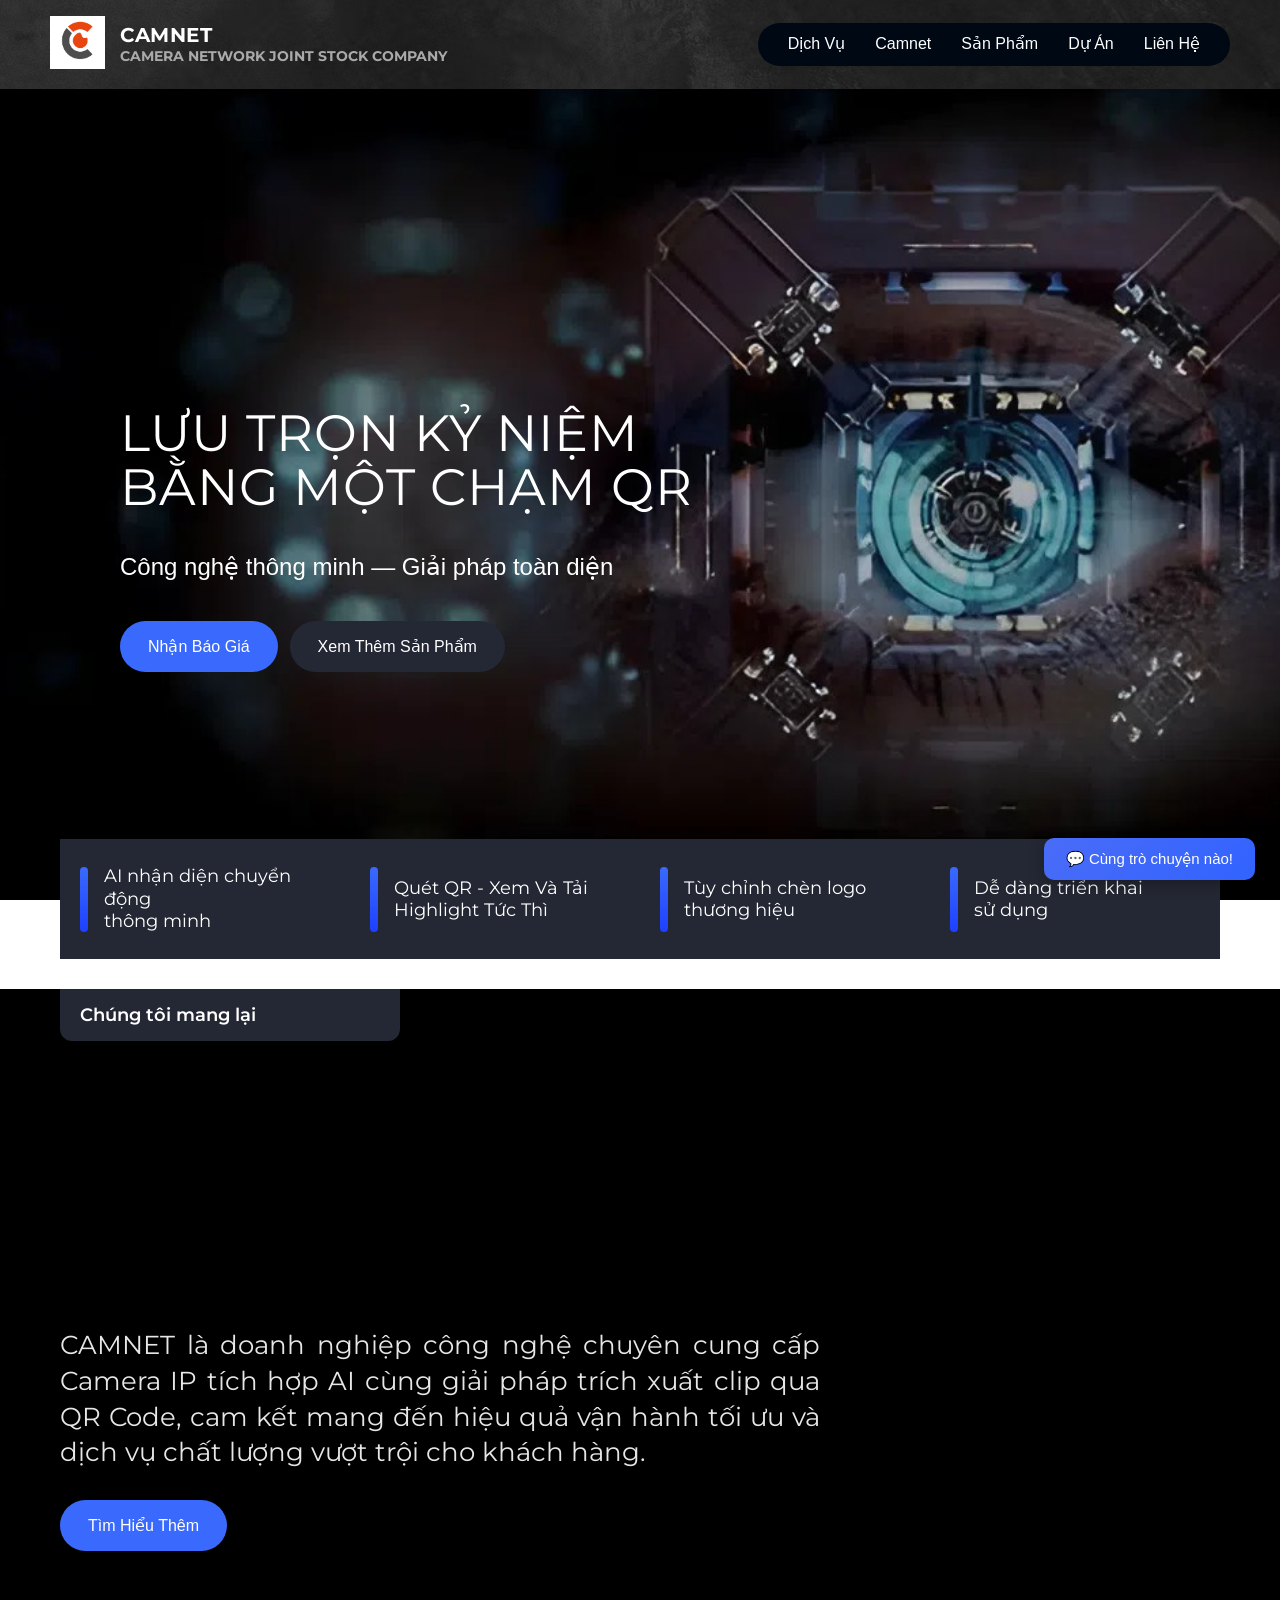
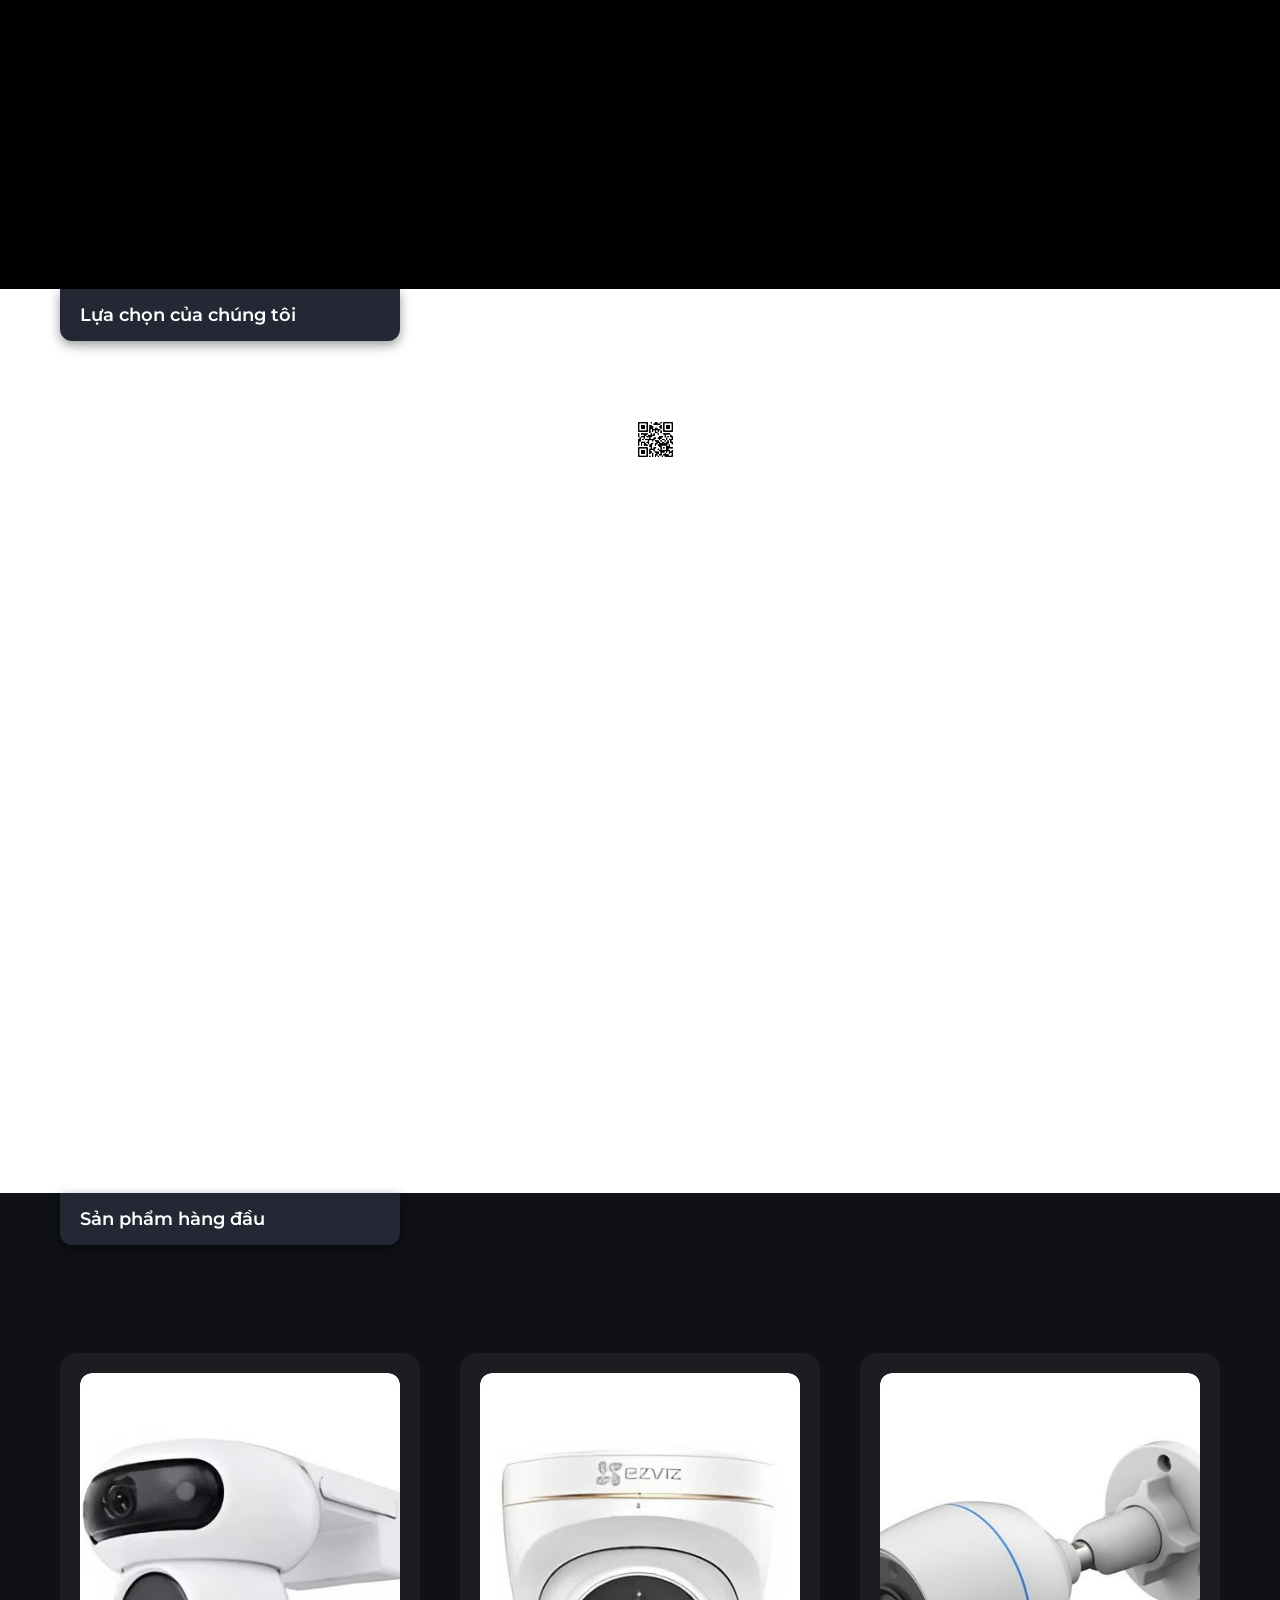
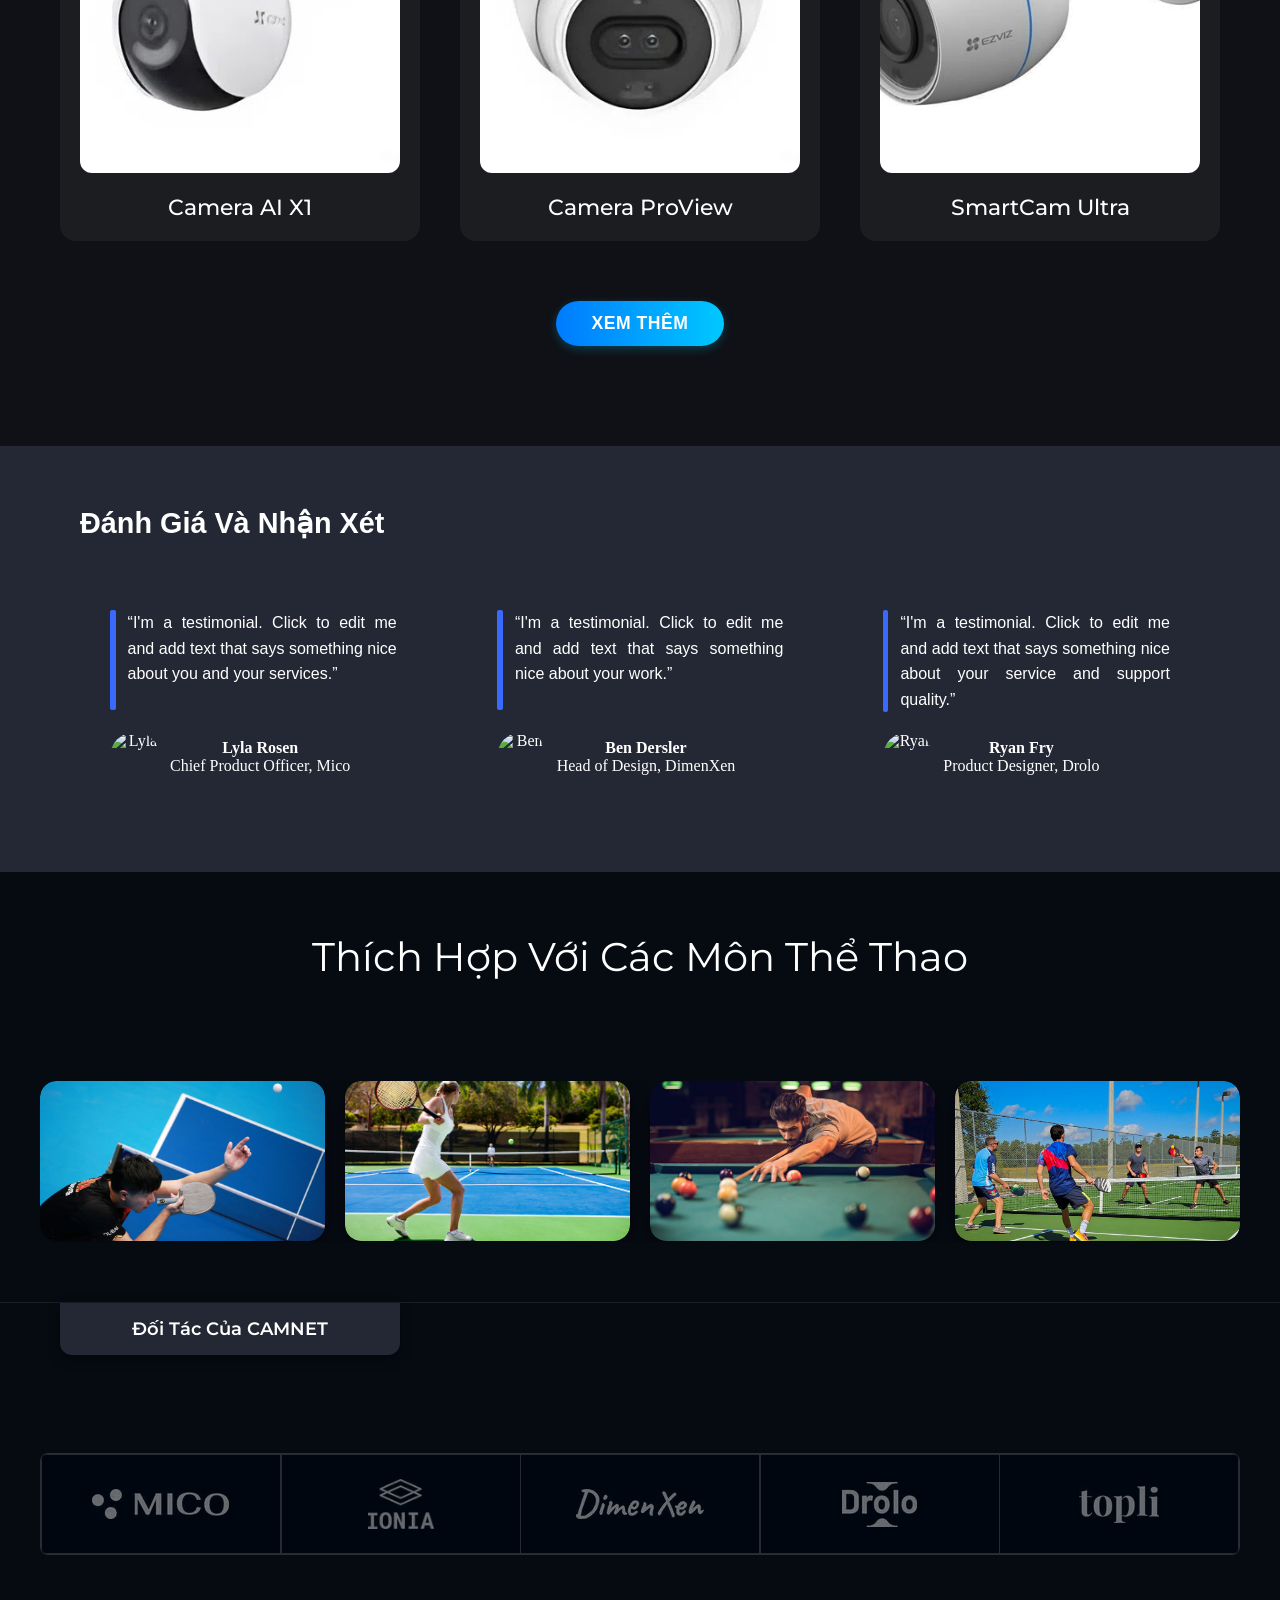
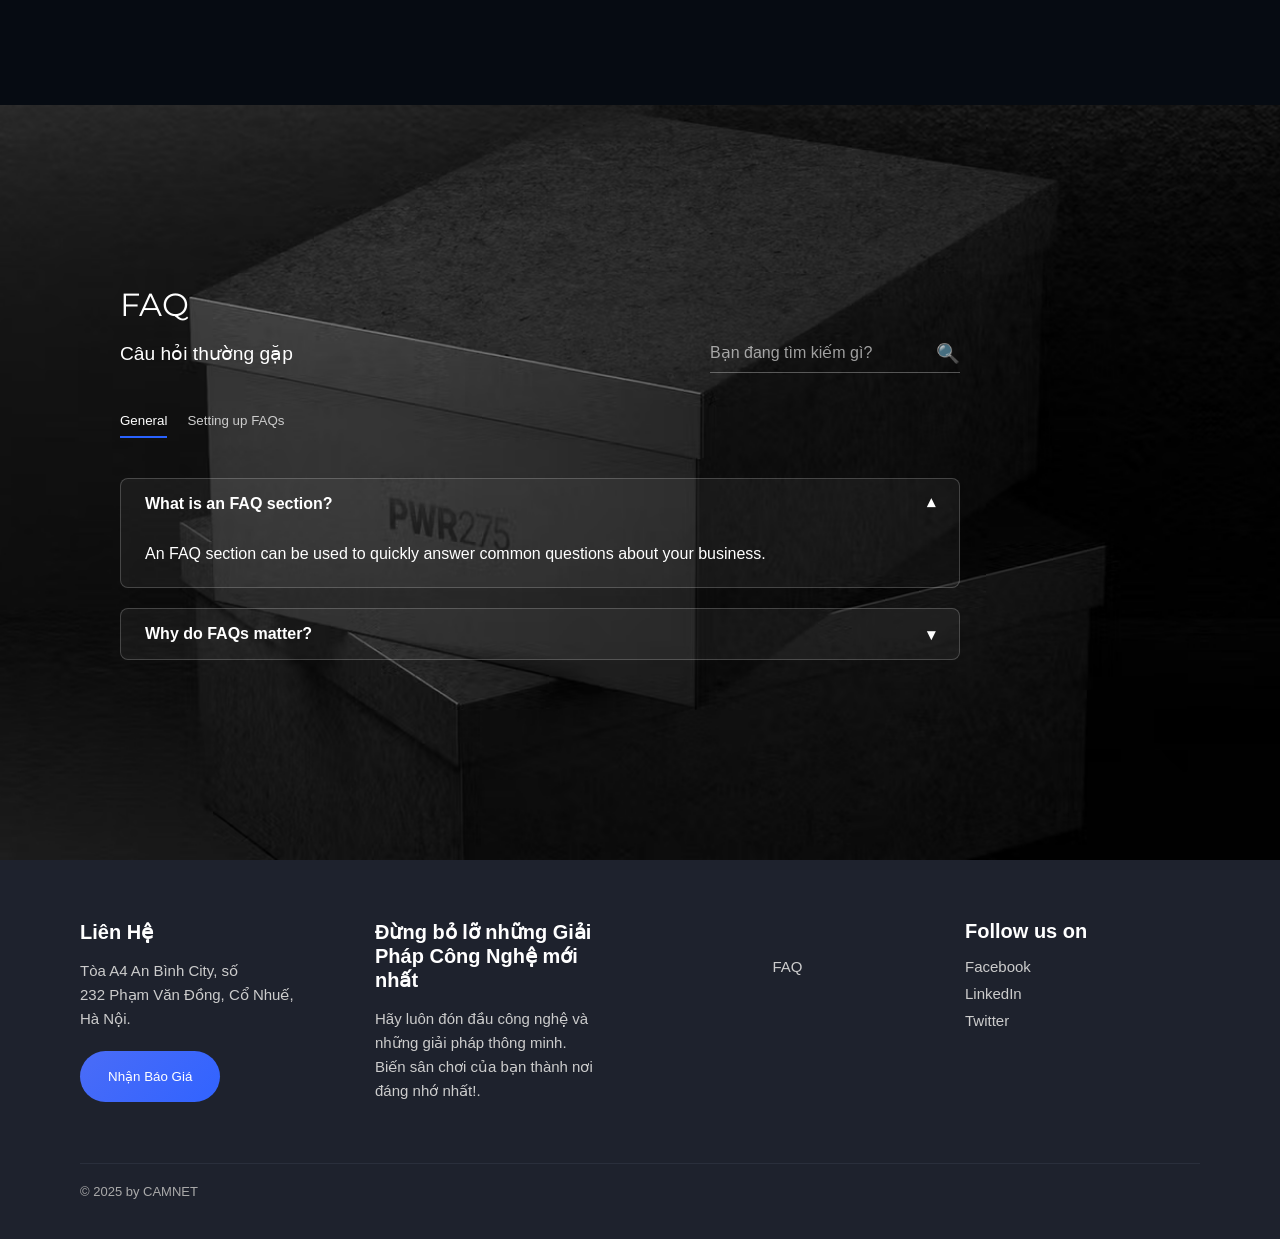
==== commit 593e9edd: "Update code animation" ====
--- a/index.html
+++ b/index.html
@@ -6,7 +6,8 @@
     <title>Camnet - Web Bán Hàng</title>
     <link
       href="https://fonts.googleapis.com/css2?family=Montserrat:wght@100;200;300;400;500;600;700;800;900&display=swap"
-      rel="stylesheet">
+      rel="stylesheet"
+    />
     <link href="https://unpkg.com/aos@2.3.1/dist/aos.css" rel="stylesheet" />
     <link rel="stylesheet" href="assets/css/header.css" />
     <link rel="stylesheet" href="assets/css/footer.css" />
@@ -21,90 +22,111 @@
         <h1>LƯU TRỌN KỶ NIỆM<br />BẰNG MỘT CHẠM QR</h1>
         <p>Công nghệ thông minh — Giải pháp toàn diện</p>
         <div class="hero-buttons">
-          <button class="btn primary" onclick="window.location.href='contact.html'">Nhận Báo Giá</button>
-          <button class="btn secondary" onclick="window.location.href='product.html'">Xem Thêm Sản Phẩm</button>
-        </div>
-      </div>
-
-      <!-- Row các feature chồng lên đáy hero -->
+          <button
+            class="btn primary"
+            onclick="window.location.href='contact.html'"
+          >
+            Nhận Báo Giá
+          </button>
+          <button
+            class="btn secondary"
+            onclick="window.location.href='product.html'"
+          >
+            Xem Thêm Sản Phẩm
+          </button>
+        </div>
+      </div>
+
       <div class="feature-row">
         <div class="feature">
           <span class="bar"></span>
-          <div class="feature-text">AI nhận diện chuyển động<br>thông minh</div>
+          <div class="feature-text">
+            AI nhận diện chuyển động<br />thông minh
+          </div>
         </div>
         <div class="feature">
           <span class="bar"></span>
-          <div class="feature-text">Quét QR - Xem Và Tải<br>Highlight Tức
-            Thì</div>
+          <div class="feature-text">
+            Quét QR - Xem Và Tải<br />Highlight Tức Thì
+          </div>
         </div>
         <div class="feature">
           <span class="bar"></span>
-          <div class="feature-text">Tùy chỉnh chèn logo<br>thương hiệu</div>
+          <div class="feature-text">Tùy chỉnh chèn logo<br />thương hiệu</div>
         </div>
         <div class="feature">
           <span class="bar"></span>
-          <div class="feature-text">Dễ dàng triển khai<br>sử dụng</div>
-        </div>
-      </div>
-    </div>
+          <div class="feature-text">Dễ dàng triển khai<br />sử dụng</div>
+        </div>
+      </div>
+    </div>
+
     <div class="video-section">
       <video autoplay muted loop class="video-bg">
-        <source src="assets/video/videoHome.mp4" type="video/mp4">
+        <source src="assets/video/videoHome.mp4" type="video/mp4" />
         Trình duyệt của bạn không hỗ trợ video.
       </video>
 
-      <div class="video-top-left-box">
-        Chúng tôi mang lại
-      </div>
+      <div class="video-top-left-box">Chúng tôi mang lại</div>
 
       <div class="video-content">
-        <p>CAMNET là doanh nghiệp công nghệ chuyên cung cấp Camera IP tích
-          hợp AI cùng giải pháp trích xuất clip qua QR Code, cam kết
-          mang đến hiệu quả vận hành tối ưu và dịch vụ chất lượng vượt
-          trội cho khách hàng.</p>
+        <p>
+          CAMNET là doanh nghiệp công nghệ chuyên cung cấp Camera IP tích hợp AI
+          cùng giải pháp trích xuất clip qua QR Code, cam kết mang đến hiệu quả
+          vận hành tối ưu và dịch vụ chất lượng vượt trội cho khách hàng.
+        </p>
         <div class="video-buttons">
-          <button class="btn primary"  onclick="window.location.href='camnet.html'">Tìm Hiểu Thêm</button>
-        </div>
-      </div>
-
-    </div>
+          <button
+            class="btn primary"
+            onclick="window.location.href='camnet.html'"
+          >
+            Tìm Hiểu Thêm
+          </button>
+        </div>
+      </div>
+    </div>
+
     <!-- FEATURE SECTION -->
     <div>
       <section class="why-choose-section">
-
-        <div class="video-top-left-box">
-          Lựa chọn của chúng tôi
-        </div>
+        <div class="video-top-left-box">Lựa chọn của chúng tôi</div>
 
         <div class="why-inner">
           <div class="why-grid">
             <div class="why-item">
-              <div class="icon"><img src="assets/img/AI.png"></div>
+              <div class="icon"><img src="assets/img/AI.png" /></div>
               <h3>Công Nghệ AI</h3>
-              <p>Công nghệ AI nhận diện chuyển <br>động thông minh, bắt trọn
-                từng<br> pha highlight ấn tượng.</p>
+              <p>
+                Công nghệ AI nhận diện chuyển động thông minh, bắt trọn từng pha
+                highlight ấn tượng.
+              </p>
             </div>
 
             <div class="why-item">
-              <div class="icon-QR"><img src="assets/img/QR.avif"></div>
-              <h3>Quét QR - Xem và <br>Tải Highlight</h3>
-              <p>Giúp khách hàng lưu giữ khoảnh<br> khắc đẹp nhất - tải về điện
-                thoại<br> dễ dàng, nhanh chóng - dễ dàng <br>chia sẻ lên mạng xã
-                hội.</p>
+              <div class="icon-QR"><img src="assets/img/QR.avif" /></div>
+              <h3>Quét QR - Xem và Tải Highlight</h3>
+              <p>
+                Giúp khách hàng lưu giữ khoảnh khắc đẹp nhất - tải về điện thoại
+                dễ dàng, nhanh chóng - dễ dàng chia sẻ lên mạng xã hội.
+              </p>
             </div>
 
             <div class="why-item">
-              <div class="icon"><img src="assets/img/logo.png"></div>
-              <h3>Tùy chỉnh chèn <br> logo / thương hiệu</h3>
-              <p>Lan tỏa thương hiệu, địa điểm .<br> Biến nơi của bạn thành sân
-                chơi <br>đáng nhớ nhất.</p>
+              <div class="icon"><img src="assets/img/logo.png" /></div>
+              <h3>Tùy chỉnh chèn logo / thương hiệu</h3>
+              <p>
+                Lan tỏa thương hiệu, địa điểm . Biến nơi của bạn thành sân chơi
+                đáng nhớ nhất.
+              </p>
             </div>
 
             <div class="why-item">
-              <div class="icon"><img src="assets/img/settings.png"></div>
-              <h3>Dễ dàng triển khai <br>sử dụng</h3>
-              <p>Không cần kỹ thuật phức tạp, dễ <br>dàng triển khai. Hoạt động
-                với<br> camera IP có sẵn hoặc lắp mới.</p>
+              <div class="icon"><img src="assets/img/settings.png" /></div>
+              <h3>Dễ dàng triển khai sử dụng</h3>
+              <p>
+                Không cần kỹ thuật phức tạp, dễ dàng triển khai. Hoạt động với
+                camera IP có sẵn hoặc lắp mới.
+              </p>
             </div>
           </div>
         </div>
@@ -141,10 +163,14 @@
             </div>
           </div>
 
-          <button class="view-more-btn" onclick="window.location.href='product.html'">Xem thêm</button>
+          <button
+            class="view-more-btn"
+            onclick="window.location.href='product.html'"
+          >
+            Xem thêm
+          </button>
         </section>
       </div>
-
     </div>
     <div>
       <section class="testimonial-section" id="testimonials">
@@ -206,8 +232,9 @@
     </div>
     <div>
       <section class="sports-section" id="sports">
-        <h2 class="sports-title" data-aos="fade-up">Thích Hợp Với Các Môn Thể
-          Thao</h2>
+        <h2 class="sports-title" data-aos="fade-up">
+          Thích Hợp Với Các Môn Thể Thao
+        </h2>
 
         <div class="sports-slider-container">
           <button class="slider-btn prev-btn">‹</button>
@@ -232,26 +259,29 @@
           <button class="slider-btn next-btn">›</button>
         </div>
       </section>
-
     </div>
     <div>
       <section class="partner-section">
         <div class="video-top-left-box">Đối Tác Của CAMNET</div>
 
         <div class="partner-logos">
-          <div class="partner-item"><img src="assets/img/MICO.avif"
-              alt="MICO" /></div>
-          <div class="partner-item"><img src="assets/img/TONTA.avif"
-              alt="IONIA" /></div>
-          <div class="partner-item"><img src="assets/img/dimen.avif"
-              alt="DimenXen" /></div>
-          <div class="partner-item"><img src="assets/img/dro.avif"
-              alt="Drolo" /></div>
-          <div class="partner-item"><img src="assets/img/top.avif"
-              alt="Topli" /></div>
+          <div class="partner-item">
+            <img src="assets/img/MICO.avif" alt="MICO" />
+          </div>
+          <div class="partner-item">
+            <img src="assets/img/TONTA.avif" alt="IONIA" />
+          </div>
+          <div class="partner-item">
+            <img src="assets/img/dimen.avif" alt="DimenXen" />
+          </div>
+          <div class="partner-item">
+            <img src="assets/img/dro.avif" alt="Drolo" />
+          </div>
+          <div class="partner-item">
+            <img src="assets/img/top.avif" alt="Topli" />
+          </div>
         </div>
       </section>
-
     </div>
 
     <section class="faq-section" id="faq">
@@ -292,7 +322,7 @@
             </div>
           </div>
 
-          <div class="faq-list" id="setup" style="display:none;">
+          <div class="faq-list" id="setup" style="display: none">
             <div class="faq-item">
               <div class="faq-question">How to add a new FAQ?</div>
               <div class="faq-answer">
@@ -307,7 +337,6 @@
               </div>
             </div>
           </div>
-
         </div>
       </div>
     </section>
--- a/assets/css/header.css
+++ b/assets/css/header.css
@@ -16,7 +16,7 @@
   background-size: cover;       
   background-position: center;   
   background-repeat: no-repeat; 
-  color: #fff;
+  color: white;
   padding: 0;
   width: 100vw;
   
@@ -27,7 +27,7 @@
 }
 
 .nav-list li a.active {
-  color: #5b25e4 !important;
+  color: #3a6afd !important;
   font-weight: bold;
   padding: 8px 15px;
   border-radius: 15px;
@@ -80,7 +80,7 @@
 }
 
 .navbar .nav-list li a {
-  color: #fffdfd;
+  color: #ffffff;
   text-decoration: none;
   font-size: 16px;
   font-weight: normal;
--- a/assets/css/footer.css
+++ b/assets/css/footer.css
@@ -82,6 +82,7 @@
   color: white;
   border: none;
   border-radius: 10px;
+  z-index: 1000;
   padding: 12px 22px;
   font-size: 15px;
   cursor: pointer;
--- a/assets/css/index.css
+++ b/assets/css/index.css
@@ -14,38 +14,34 @@
 }
 
  
+/* ===== HERO SECTION ===== */
 .hero-section {
   position: relative;
-  width: 100%;
-  height: 100vh;  
   background-image: url("../img/cpuHome.jpeg");
   background-size: cover;
   background-position: center;
-  background-repeat: no-repeat;
-  display: flex;
-  align-items: center;
-  color: #fff;
+  background-attachment: fixed;
+  color: #fff;
+  padding: 100px 60px;
+  display: flex;
+  flex-direction: column;
+  justify-content: center;
+  min-height: 100vh;
   overflow: hidden;
-}
-
- 
-.hero-section::before {
-  content: "";
-  position: absolute;
-  inset: 0;
-  background: rgba(0, 0, 0, 0.55);
-  z-index: 1;
-}
-
- 
+  transition: background-position 0.1s ease-out;
+}
+
+
+/* ===== HERO CONTENT ===== */
 .hero-content {
   position: relative;
   z-index: 3;
   padding-left: 60px;
   max-width: 800px;
   opacity: 0;
-  animation: fadeSlideUp 1s ease-out forwards 1s;  
-}
+  animation: fadeSlideUp 1s ease-out forwards 0.5s;
+}
+
 .hero-content h1 {
   font-size: clamp(2rem, 4vw, 4rem);
   font-family: "montserrat", sans-serif;
@@ -54,41 +50,48 @@
   font-weight: 400;
   letter-spacing: 1px;
   opacity: 0;
-  animation: fadeSlideUp 1s ease-out forwards 1s;  
-}
+  animation: fadeSlideUp 1s ease-out forwards 0.7s;
+}
+
 .hero-content p {
   margin: 40px 0 40px;
   font-family: "proxima-n-w01-reg", sans-serif;
-  opacity: 0.9;
-  opacity: 0;
-  animation: fadeSlideUp 1s ease-out forwards 1s;  
-}
-
- 
+  opacity: 0;
+  font-size: 24px;
+  animation: fadeSlideUp 1s ease-out forwards 0.9s;
+}
+
+/* ===== BUTTON ===== */
 .hero-buttons {
   display: flex;
   gap: 12px;
 }
+
 .btn {
   padding: 18px 28px;
   border-radius: 28px;
   border: 0;
   cursor: pointer;
   font-weight: 600;
-    font-family: "proxima-n-w01-reg", sans-serif;
-}
+}
+
 .btn.primary {
-  background: #3762ff;
-  color: #fff;
-  font-size: 0.9rem;
-    font-family: "proxima-n-w01-reg", sans-serif;
-}
+  background: #3a6afd;
+  color: #fff;
+  font-size: 16px;
+  font-weight: 100;
+  font-family: "proxima-n-w01-reg", sans-serif;
+}
+
 .btn.secondary {
-  background: rgba(255, 255, 255, 0.1);
-  color: #fff;
-    font-family: "proxima-n-w01-reg", sans-serif;
-}
-
+  background: #242834;
+  color: #fff;
+  font-size: 16px;
+  font-weight: 100;
+  font-family: "proxima-n-w01-reg", sans-serif;
+}
+
+/* ===== FEATURE ROW ===== */
 .feature-row {
   position: absolute;
   left: 60px;
@@ -98,53 +101,89 @@
   display: flex;
   justify-content: flex-start;
   align-items: stretch;
-  pointer-events: auto;
-  gap: 0; 
+  gap: 0;
 }
 
 .feature {
-  background: rgba(30, 34, 40, 0.95);
+  background: #242834;
   padding: 18px 20px;
   display: flex;
   align-items: center;
   min-height: 120px;
   flex: 1;
   border-radius: 0;
-  box-shadow: none; 
-  position: relative;
-  opacity: 0;
-  animation: fadeSlideUp 1s ease-out forwards 1s;
-}
-
-.feature:first-child {
-  border-top-left-radius: 4px;
-  border-bottom-left-radius: 4px;
-}
-
-.feature:last-child {
-  border-top-right-radius: 4px;
-  border-bottom-right-radius: 4px;
-}
-
+  position: relative;
+  overflow: hidden;
+}
+
+/* ===== BAR HIỆU ỨNG DÀI TỪ TRÊN XUỐNG ===== */
 .feature .bar {
   display: inline-block;
   width: 8px;
-  height: 65px;
-  background: #4b7bff;
+  height: 0;
+  background: linear-gradient(to bottom, #3a6afd, #1e40ff);
   border-radius: 4px;
   margin-right: 16px;
   flex-shrink: 0;
-}
-
-.feature-text {
-  color: #e9eef6;
+  opacity: 0;
+  transform-origin: top; /* điểm bắt đầu ở trên */
+  animation: growBarDown 0.8s ease-out forwards;
+}
+
+/* ===== TEXT ===== */
+.feature .feature-text {
+  color: #ffffff;
   font-size: 18px;
   line-height: 1.25;
-  font-family: "Montserrat", sans-serif; 
-}
-
-
- 
+  font-family: "Montserrat", sans-serif;
+  opacity: 0;
+  transform: translateY(20px);
+  animation: fadeSlideUp 0.8s ease-out forwards;
+}
+
+/* ===== DELAY HIỆU ỨNG THEO THỨ TỰ ===== */
+.feature:nth-child(1) .bar { animation-delay: 1s; }
+.feature:nth-child(1) .feature-text { animation-delay: 1.3s; }
+
+.feature:nth-child(2) .bar { animation-delay: 1.4s; }
+.feature:nth-child(2) .feature-text { animation-delay: 1.7s; }
+
+.feature:nth-child(3) .bar { animation-delay: 1.8s; }
+.feature:nth-child(3) .feature-text { animation-delay: 2.1s; }
+
+.feature:nth-child(4) .bar { animation-delay: 2.2s; }
+.feature:nth-child(4) .feature-text { animation-delay: 2.5s; }
+
+/* ===== KEYFRAMES ===== */
+@keyframes fadeSlideUp {
+  0% {
+    transform: translateY(20px);
+    opacity: 0;
+  }
+  100% {
+    transform: translateY(0);
+    opacity: 1;
+  }
+}
+
+/* Thanh bar dài dần từ TRÊN XUỐNG */
+@keyframes growBarDown {
+  0% {
+    height: 0;
+    opacity: 0;
+    transform: scaleY(0);
+  }
+  50% {
+    opacity: 1;
+  }
+  100% {
+    height: 65px;
+    opacity: 1;
+    transform: scaleY(1);
+  }
+}
+
+/* ===== MOBILE ===== */
 @media (max-width: 900px) {
   .feature-row {
     left: 20px;
@@ -154,61 +193,75 @@
     flex-direction: column;
     align-items: stretch;
   }
+
   .feature {
     flex-direction: row;
   }
+
   .hero-content {
     padding-left: 24px;
     padding-right: 24px;
     max-width: none;
   }
 }
- 
+
 .video-section {
   position: relative;
   width: 100%;
-  height: 80vh;
-  overflow: hidden;
+  height: 100vh;
+  overflow: hidden; /* quan trọng */
   display: flex;
   align-items: center;
-  color: #fff;
   justify-content: flex-start;
+  color: #fff;
   background: #000;
-}
- 
+  
+}
+
 .video-section .video-bg {
   position: absolute;
-  top: 0;
-  left: 0;
-  width: 100%;
+  inset: 0;
+  width: 100%;     /* rộng hơn để trượt ngang */
   height: 100%;
   object-fit: cover;
   z-index: 1;
-  opacity: 0;
-  animation: fadeInVideo 2s ease-in forwards;
-}
-
-/* overlay tối để chữ nổi bật */
-.video-section::before {
-  content: "";
+  will-change: transform;
+  transition: transform 0.1s linear;
+}
+
+/* Box góc trên trái */
+.video-top-left-box {
   position: absolute;
-  inset: 0;
-  background: rgba(0, 0, 0, 0.45);
-  z-index: 2;
-  opacity: 0;
-  animation: fadeOverlay 2s ease-in forwards 0.5s;
-}
-/* nội dung chữ + nút */
-
+  top: 0;
+  left: 60px;
+  background: #242834;
+  color: #fff;
+  font-size: 18px;
+  min-width: 340px;
+  padding: 15px 20px;
+  border-bottom-left-radius: 12px;
+  border-bottom-right-radius: 12px;
+  font-weight: 600;
+  font-family: "Montserrat", sans-serif;
+  z-index: 4;
+  box-shadow: 0 4px 12px rgba(0, 0, 0, 0.4);
+  white-space: nowrap;
+  opacity: 0;
+  transform: translateY(-40px);
+  animation: slideDownBox 1.2s cubic-bezier(0.23, 1, 0.32, 1) forwards 1s;
+}
+
+/* Nội dung chữ + nút */
 .video-content {
   position: relative;
   z-index: 3;
   padding-left: 60px;
   max-width: 820px;
   opacity: 0;
-  transform: translateY(40px);
-  animation: fadeSlideUp 1.2s ease-out forwards 1.3s;
-}
+  transform: translateX(-60px);
+  animation: fadeSlideRight 1.2s ease-out forwards 1.8s;
+}
+
 .video-content p {
   margin-bottom: 30px;
   font-size: clamp(1.4rem, 2vw, 2.2rem);
@@ -223,104 +276,115 @@
   display: flex;
   gap: 12px;
   opacity: 0;
-  transform: translateY(40px);
-  animation: fadeSlideUp 1.2s ease-out forwards 1.8s;
-}
-
-.video-top-left-box {
-  position: absolute;
-  top: 0px;
-  left: 60px;
-  background: rgba(30, 34, 40, 0.85);
-  color: #fff;
-  padding: 12px 20px;
-  border-top-left-radius: 0;
-  border-top-right-radius: 0;
-  border-bottom-left-radius: 12px;
-  border-bottom-right-radius: 12px;
-  font-weight: 600;
+  transform: translateX(-60px);
+  animation: fadeSlideRight 1.2s ease-out forwards 2.2s;
+}
+
+/* Nút */
+.btn {
+  padding: 16px 28px;
+  border-radius: 28px;
+  border: none;
+  cursor: pointer;
   font-family: "Montserrat", sans-serif;
-  z-index: 4;
-  box-shadow: 0 4px 12px rgba(0, 0, 0, 0.4);
-  white-space: nowrap;
-}
-
+  font-size: 16px;
+  font-weight: 500;
+  transition: all 0.3s ease;
+}
+
+.btn.primary {
+  background: #3a6afd;
+  color: #fff;
+}
+.btn.primary:hover {
+  background: #3153d9;
+}
+
+/* ========== Animation ========== */
+
+/* Video fade in */
 @keyframes fadeInVideo {
   from { opacity: 0; transform: scale(1.05); }
   to { opacity: 1; transform: scale(1); }
 }
 
+/* Overlay fade */
 @keyframes fadeOverlay {
   from { opacity: 0; }
   to { opacity: 1; }
 }
 
+/* Box rơi từ trên xuống */
 @keyframes slideDownBox {
-  from { opacity: 0; transform: translateY(-40px); }
-  to { opacity: 1; transform: translateY(0); }
-}
-
-@keyframes fadeSlideUp {
-  from { opacity: 0; transform: translateY(40px); }
-  to { opacity: 1; transform: translateY(0); }
-}
-
+  0% {
+    opacity: 0;
+    transform: translateY(-40px);
+  }
+  60% {
+    opacity: 1;
+    transform: translateY(10px);
+  }
+  100% {
+    opacity: 1;
+    transform: translateY(0);
+  }
+}
+
+/* Nội dung xuất hiện từ trái qua phải */
+@keyframes fadeSlideRight {
+  from {
+    opacity: 0;
+    transform: translateX(-60px);
+  }
+  to {
+    opacity: 1;
+    transform: translateX(0);
+  }
+}
+
+/* Responsive */
 @media (max-width: 900px) {
+  .video-top-left-box {
+    left: 24px;
+    font-size: 16px;
+    min-width: 240px;
+  }
+
   .video-content {
-    padding-left: 24px;
-    padding-right: 24px;
+    padding: 0 24px;
     max-width: none;
   }
 
   .video-content p {
     font-size: 1.2rem;
-    line-height: 1.4;
-  }
+  }
+
   .video-buttons {
     flex-direction: column;
     gap: 10px;
   }
 }
 
-@keyframes fadeSlideDown {
-  0% {
-    opacity: 0;
-    transform: translateY(-20px);
-  }
-  100% {
-    opacity: 1;
-    transform: translateY(0);
-  }
-}
-
-@keyframes fadeSlideUp {
-  0% {
-    opacity: 0;
-    transform: translateY(20px);
-  }
-  100% {
-    opacity: 1;
-    transform: translateY(0);
-  }
-}
-
-/* Section nền toàn bộ nhưng nội dung nằm bên trái */
 .why-choose-section {
   position: relative;
   background-image: url("../img/dienHome.png");
   background-size: cover;
   background-position: center;
+  background-attachment: fixed;
   color: #fff;
   padding: 100px 60px;
   display: flex;
   flex-direction: column;
   justify-content: center;
   min-height: 100vh;
-}
+  overflow: hidden;
+  transition: background-position 0.1s ease-out;
+}
+
 
 /* --- Grid chính --- */
 .why-inner {
-  max-width: 800px;
+  max-width: 700px;
   margin-left: 60px;
 }
 
@@ -387,20 +451,20 @@
 
 /* Tiêu đề & nội dung */
 .why-item h3 {
-  font-size: 2rem;
-  margin: 10px 0 12px;
+  font-size: 26px;
+  margin: 10px 0 25px;
   font-weight: 400;
   display: flex;
   align-items: center;
   justify-content: center;
-  text-align: center;
+  text-align: justify;
   font-family: "Montserrat", sans-serif; /* đổi font */
   min-height: calc(1.3em * 2);
 }
 
 .why-item p {
-  font-size: 1.2rem;
-  line-height: 1.6;
+  font-size: 18px;
+  line-height: 1.8;
   font-family: "proxima", sans-serif;
   font-weight: 100;
   text-align: justify;
@@ -408,7 +472,7 @@
   text-align-last: left; /* 🟢 dòng cuối căn trái, không bị giãn chữ */
   hyphens: auto;
   margin: 0 auto;
-  max-width: 90%;
+  max-width: 100%;
 }
 
 @keyframes fadeSlideUpItem {
@@ -659,7 +723,7 @@
 .testimonial-card {
   flex: 1;
   min-width: 280px;
-  max-width: 400px;
+  max-width: 380px;
   border-radius: 10px;
   padding: 30px;
   display: flex;
@@ -680,10 +744,10 @@
 
 .quote-line {
   display: inline-block;
-  width: 10px;
+  width: 15px;
   height: 100%;
   min-height: 100px;
-  background-color: #2962ff;
+  background-color: #3a6afd;
   border-radius: 2px;
 }
 
@@ -692,6 +756,7 @@
   line-height: 1.6;
   text-align: left;
   margin: 0;
+  text-align: justify;
   font-family: "proxima-n-w01-reg", sans-serif;
 }
 
@@ -855,21 +920,20 @@
   background-color: #060b12;
   color: #fff;
   text-align: center;
-  padding: 60px 40px;
+  padding: 150px 40px;
+  min-height: 40vh;
   border-top: 1px solid rgba(255, 255, 255, 0.08);
 }
 
-/* --- Lưới logo dạng bảng --- */
+/* --- Lưới logo --- */
 .partner-logos {
   display: grid;
-  grid-template-columns: repeat(
-    auto-fit,
-    minmax(200px, 1fr)
-  ); /* chia đều cột */
+  grid-template-columns: repeat(auto-fit, minmax(200px, 1fr));
   border: 1px solid rgba(255, 255, 255, 0.15);
   margin: 0 auto;
   border-radius: 8px;
   overflow: hidden;
+  gap: 0;
 }
 
 /* --- Ô logo --- */
@@ -877,12 +941,15 @@
   display: flex;
   align-items: center;
   justify-content: center;
-  background-color: #0b0f15;
+  background-color: #00060f;
   border: 1px solid rgba(255, 255, 255, 0.15);
-  transition: all 0.3s ease;
   height: 100px;
-}
-
+  opacity: 0;
+  transform: translateY(40px);
+  animation: fadeUpLogo 0.8s ease-out forwards;
+}
+
+/* --- Ảnh logo --- */
 .partner-item img {
   max-width: 70%;
   max-height: 50px;
@@ -891,15 +958,46 @@
   transition: all 0.3s ease;
 }
 
-/* --- Hiệu ứng hover chuyên nghiệp --- */
 .partner-item:hover {
   background-color: #111826;
-  transform: scale(1.02);
+  transform: scale(1.05);
   z-index: 2;
 }
 
 .partner-item:hover img {
   filter: grayscale(0%) brightness(1);
+}
+
+
+@keyframes fadeUpLogo {
+  0% {
+    opacity: 0;
+    transform: translateY(40px) scale(0.95);
+  }
+  60% {
+    opacity: 1;
+    transform: translateY(-5px) scale(1.02);
+  }
+  100% {
+    opacity: 1;
+    transform: translateY(0) scale(1);
+  }
+}
+
+.partner-item:nth-child(1) {
+  animation-delay: 0.3s;
+}
+.partner-item:nth-child(2) {
+  animation-delay: 0.5s;
+}
+.partner-item:nth-child(3) {
+  animation-delay: 0.7s;
+}
+.partner-item:nth-child(4) {
+  animation-delay: 0.9s;
+}
+.partner-item:nth-child(5) {
+  animation-delay: 1.1s;
 }
 
 /* Responsive */
@@ -917,6 +1015,7 @@
     max-height: 40px;
   }
 }
+
 
 .faq-section {
   position: relative;
@@ -952,7 +1051,7 @@
 .faq-header-row .faq-subtitle {
   margin: 0;
   font-size: 1.2rem;
-  color: #c9c9c9;
+  color: #ffffff;
     font-family: "proxima-n-w01-reg", sans-serif;
 }
 
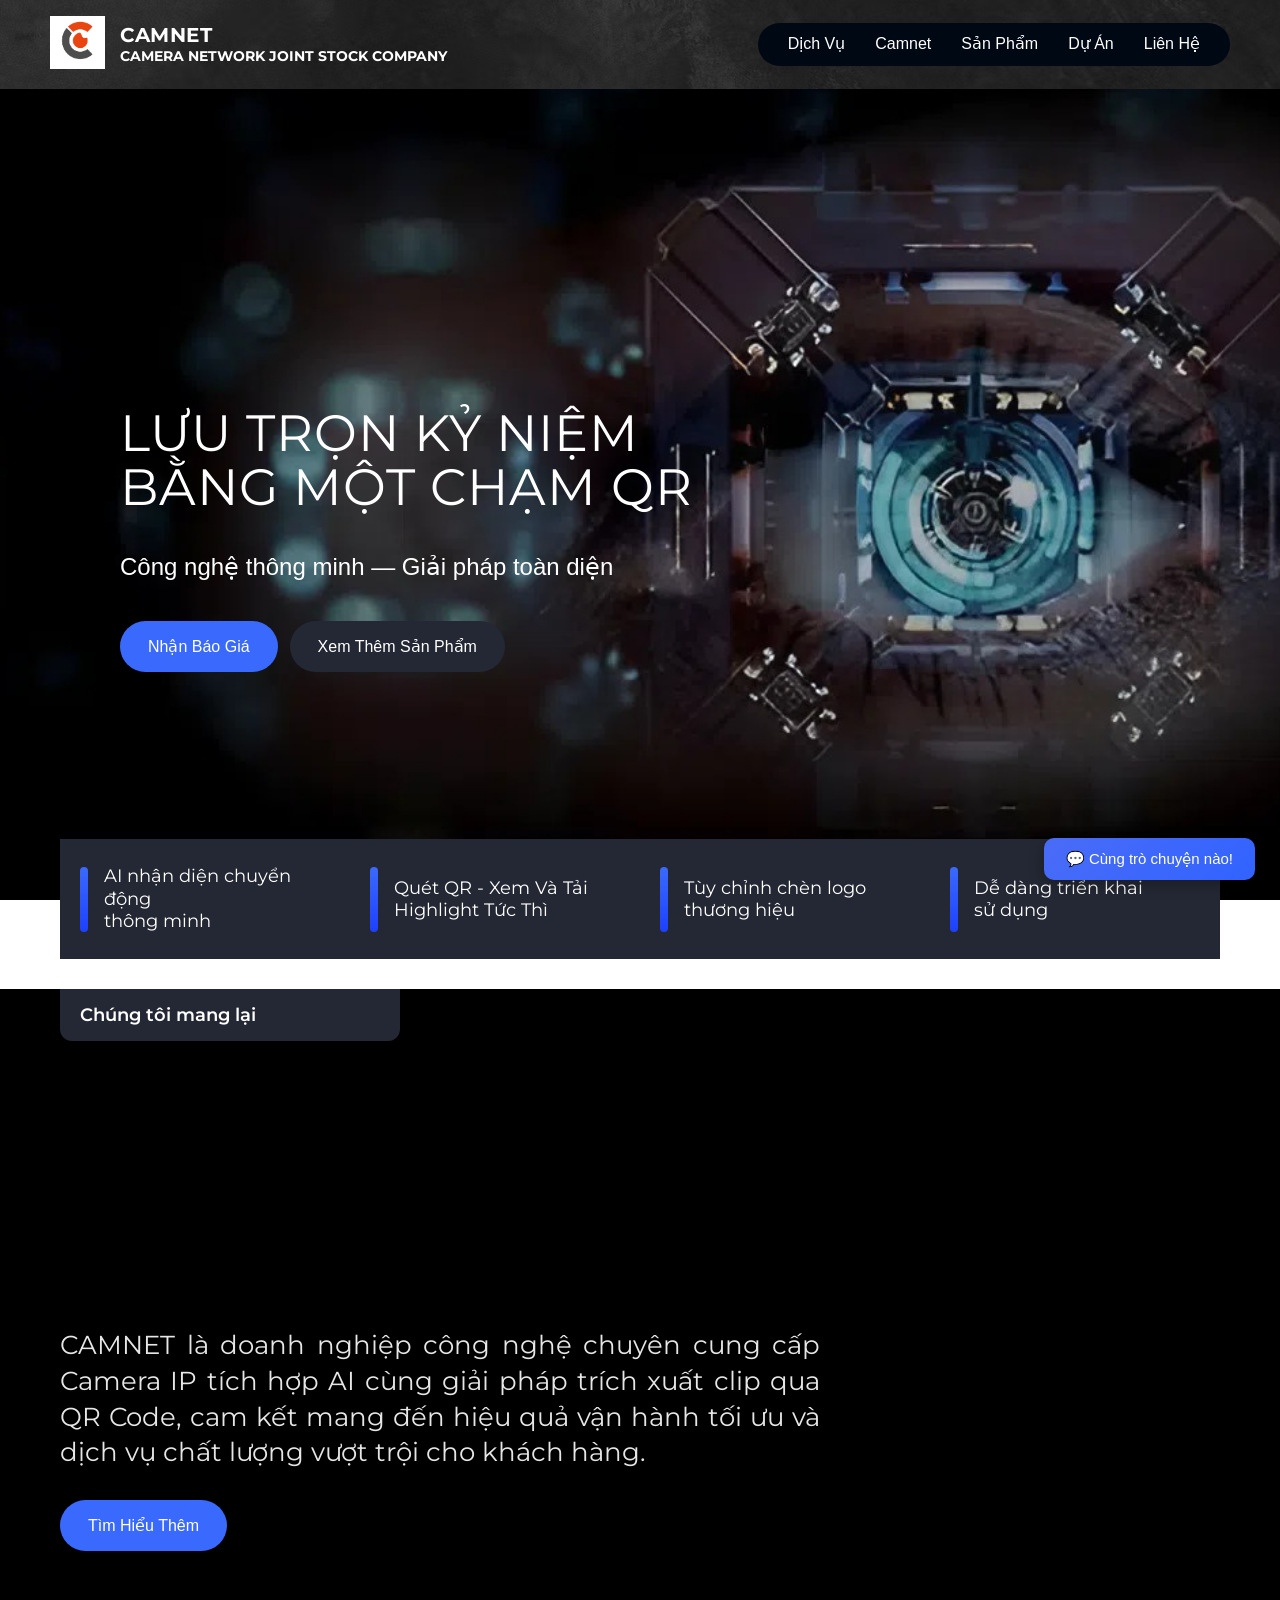
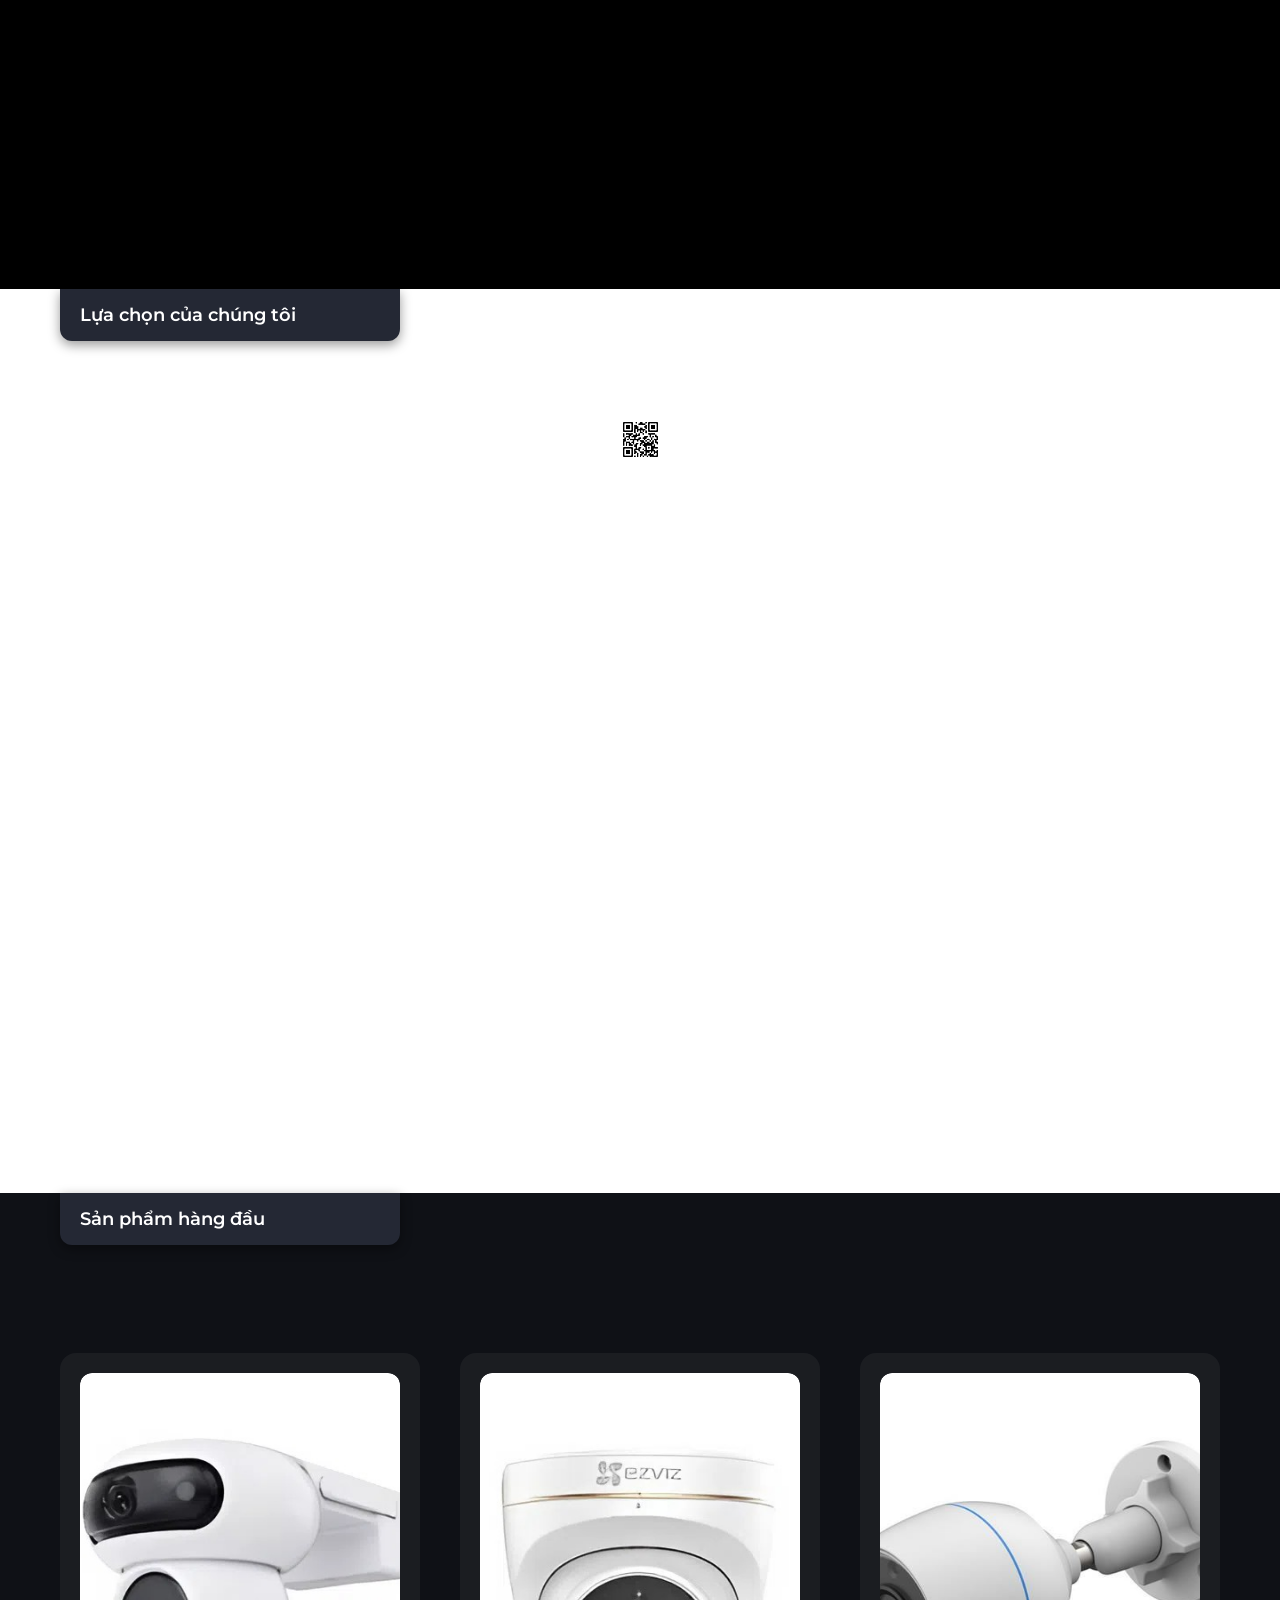
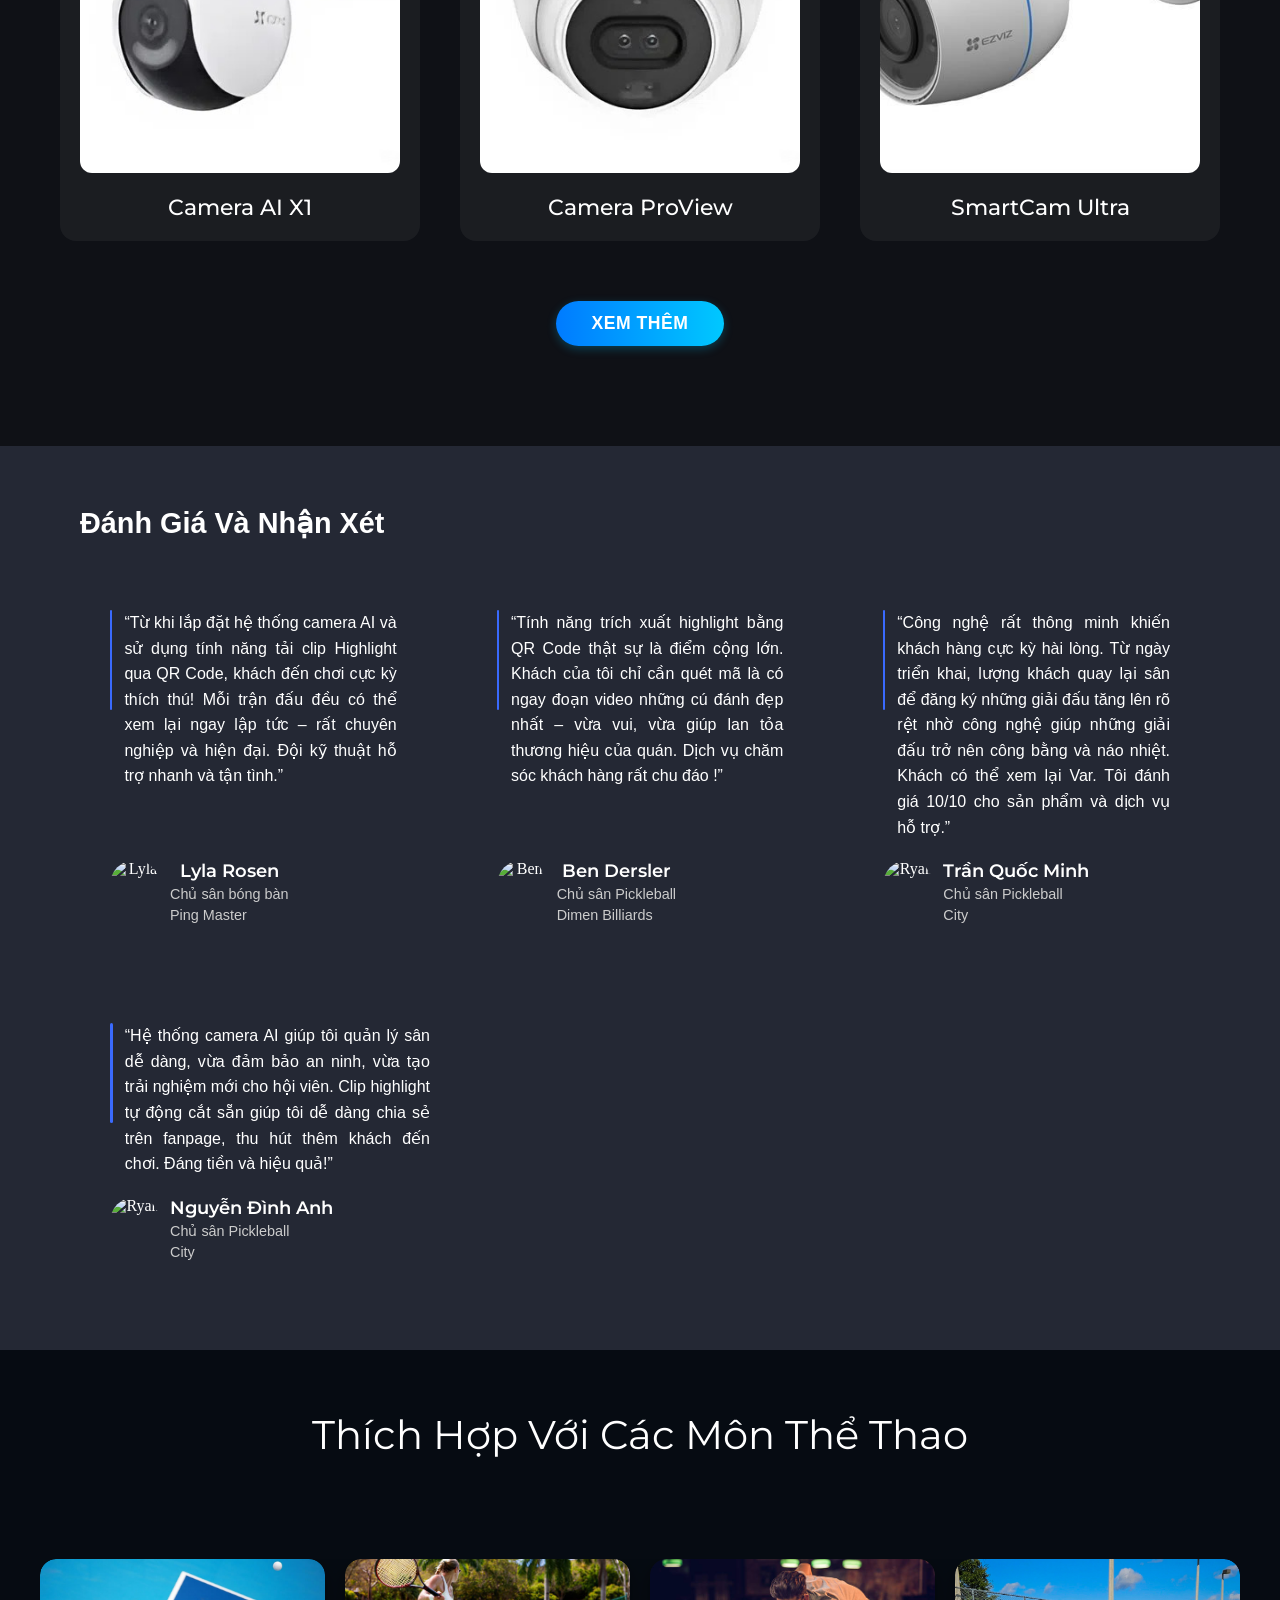
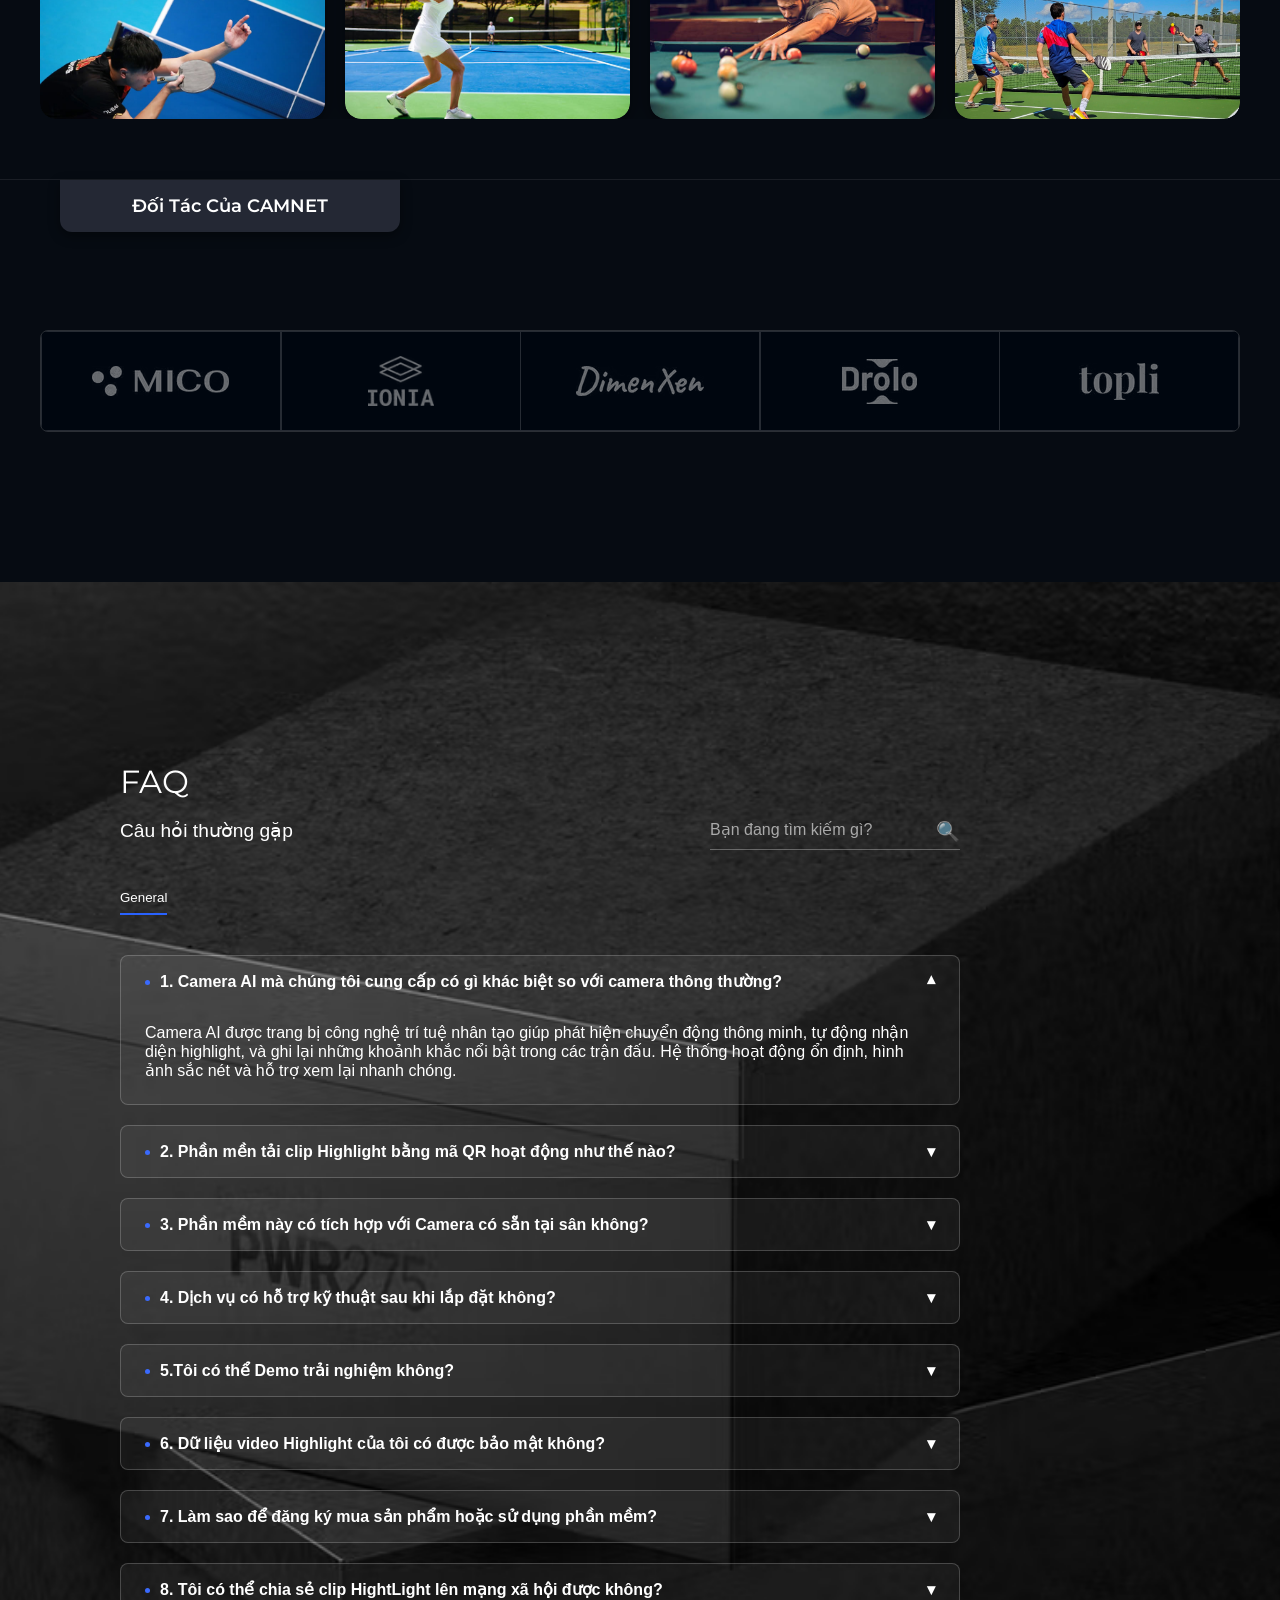
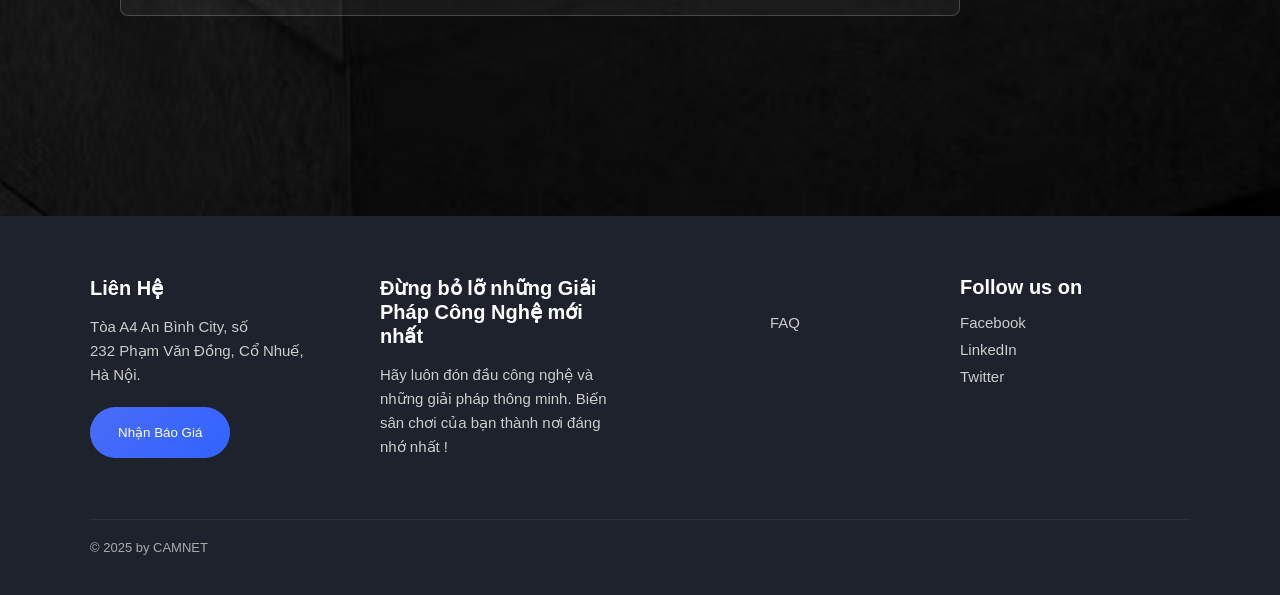
==== commit 5d25c620: "Update code Danh Gia Nhan Xet" ====
--- a/index.html
+++ b/index.html
@@ -113,9 +113,9 @@
 
             <div class="why-item">
               <div class="icon"><img src="assets/img/logo.png" /></div>
-              <h3>Tùy chỉnh chèn logo / thương hiệu</h3>
+              <h3>Tùy chỉnh chèn logo thương hiệu</h3>
               <p>
-                Lan tỏa thương hiệu, địa điểm . Biến nơi của bạn thành sân chơi
+                Lan tỏa thương hiệu, địa điểm. Biến nơi của bạn thành sân chơi
                 đáng nhớ nhất.
               </p>
             </div>
@@ -181,15 +181,18 @@
             <div class="testimonial-content">
               <span class="quote-line"></span>
               <p class="testimonial-text">
-                “I'm a testimonial. Click to edit me and add text that says
-                something nice about you and your services.”
+                “Từ khi lắp đặt hệ thống camera AI và sử dụng tính năng tải clip
+                Highlight qua QR Code, khách đến chơi cực kỳ thích thú! Mỗi trận
+                đấu đều có thể xem lại ngay lập tức – rất chuyên nghiệp và hiện
+                đại. Đội kỹ thuật hỗ trợ nhanh và tận tình.”
               </p>
             </div>
             <div class="testimonial-profile">
               <img src="https://i.pravatar.cc/100?img=11" alt="Lyla" />
               <div>
                 <h4>Lyla Rosen</h4>
-                <p>Chief Product Officer, Mico</p>
+                <p>Chủ sân bóng bàn</p>
+                <p>Ping Master</p>
               </div>
             </div>
           </div>
@@ -198,15 +201,18 @@
             <div class="testimonial-content">
               <span class="quote-line"></span>
               <p class="testimonial-text">
-                “I'm a testimonial. Click to edit me and add text that says
-                something nice about your work.”
+                “Tính năng trích xuất highlight bằng QR Code thật sự là điểm
+                cộng lớn. Khách của tôi chỉ cần quét mã là có ngay đoạn video
+                những cú đánh đẹp nhất – vừa vui, vừa giúp lan tỏa thương hiệu
+                của quán. Dịch vụ chăm sóc khách hàng rất chu đáo !”
               </p>
             </div>
             <div class="testimonial-profile">
               <img src="https://i.pravatar.cc/100?img=12" alt="Ben" />
               <div>
                 <h4>Ben Dersler</h4>
-                <p>Head of Design, DimenXen</p>
+                <p>Chủ sân Pickleball</p>
+                <p>Dimen Billiards</p>
               </div>
             </div>
           </div>
@@ -215,15 +221,38 @@
             <div class="testimonial-content">
               <span class="quote-line"></span>
               <p class="testimonial-text">
-                “I'm a testimonial. Click to edit me and add text that says
-                something nice about your service and support quality.”
+                “Công nghệ rất thông minh khiến khách hàng cực kỳ hài lòng. Từ
+                ngày triển khai, lượng khách quay lại sân để đăng ký những giải
+                đấu tăng lên rõ rệt nhờ công nghệ giúp những giải đấu trở nên
+                công bằng và náo nhiệt. Khách có thể xem lại Var. Tôi đánh giá
+                10/10 cho sản phẩm và dịch vụ hỗ trợ.”
               </p>
             </div>
             <div class="testimonial-profile">
               <img src="https://i.pravatar.cc/100?img=13" alt="Ryan" />
               <div>
-                <h4>Ryan Fry</h4>
-                <p>Product Designer, Drolo</p>
+                <h4>Trần Quốc Minh</h4>
+                <p>Chủ sân Pickleball</p>
+                <p>City</p>
+              </div>
+            </div>
+          </div>
+          <div class="testimonial-card" data-aos="fade-up" data-aos-delay="400">
+            <div class="testimonial-content">
+              <span class="quote-line"></span>
+              <p class="testimonial-text">
+                “Hệ thống camera AI giúp tôi quản lý sân dễ dàng, vừa đảm bảo an
+                ninh, vừa tạo trải nghiệm mới cho hội viên. Clip highlight tự
+                động cắt sẵn giúp tôi dễ dàng chia sẻ trên fanpage, thu hút thêm
+                khách đến chơi. Đáng tiền và hiệu quả!”
+              </p>
+            </div>
+            <div class="testimonial-profile">
+              <img src="https://i.pravatar.cc/100?img=13" alt="Ryan" />
+              <div>
+                <h4>Nguyễn Đình Anh</h4>
+                <p>Chủ sân Pickleball</p>
+                <p>City</p>
               </div>
             </div>
           </div>
@@ -301,39 +330,63 @@
           <!-- Tabs -->
           <div class="faq-tabs">
             <button class="tab active" data-tab="general">General</button>
-            <button class="tab" data-tab="setup">Setting up FAQs</button>
           </div>
 
           <!-- FAQ Lists -->
           <div class="faq-list" id="general">
             <div class="faq-item active">
-              <div class="faq-question">What is an FAQ section?</div>
-              <div class="faq-answer">
-                An FAQ section can be used to quickly answer common questions
-                about your business.
+              <div class="faq-question">1. Camera AI mà chúng tôi cung cấp có gì khác biệt so với camera thông thường?</div>
+              <div class="faq-answer">
+               Camera AI được trang bị công nghệ trí tuệ nhân tạo giúp phát hiện chuyển động thông minh, tự động nhận diện highlight, và ghi lại những khoảnh khắc nổi bật trong các trận đấu. Hệ thống hoạt động ổn định, hình ảnh sắc nét và hỗ trợ xem lại nhanh chóng.
               </div>
             </div>
             <div class="faq-item">
-              <div class="faq-question">Why do FAQs matter?</div>
-              <div class="faq-answer">
-                FAQs help customers find answers faster and reduce support load
-                for your business.
-              </div>
-            </div>
-          </div>
-
-          <div class="faq-list" id="setup" style="display: none">
+              <div class="faq-question">2. Phần mền tải clip Highlight bằng mã QR hoạt động như thế nào?</div>
+              <div class="faq-answer">
+              Sau mỗi trận đấu, hệ thống tự động tạo ra clip highlight ngắn gọn, ghi lại các pha nổi bật. Người chơi hoặc khách hàng chỉ cần quét mã QR được hiển thị tại sân hoặc trên màn hình là có thể xem và tải clip về điện thoại trong vài giây.
+              </div>
+            </div>
+          </div>
+
+          <div class="faq-list"  id="general" >
             <div class="faq-item">
-              <div class="faq-question">How to add a new FAQ?</div>
-              <div class="faq-answer">
-                You can add FAQs in your admin panel or content management
-                system.
+              <div class="faq-question">3. Phần mềm này có tích hợp với Camera có sẵn tại sân không?</div>
+              <div class="faq-answer">
+              Có. Nếu hệ thống camera của bạn đạt chuẩn kỹ thuật (độ phân giải, tốc độ khung hình, và khả năng kết nối mạng ổn định), phần mềm của chúng tôi có thể tích hợp trực tiếp mà không cần thay toàn bộ hệ thống.
+
+ Chúng tôi sẽ hỗ trợ kiểm tra miễn phí trước khi triển khai.
               </div>
             </div>
             <div class="faq-item">
-              <div class="faq-question">Can I edit existing FAQs?</div>
-              <div class="faq-answer">
-                Yes, you can edit FAQs anytime from the admin dashboard.
+              <div class="faq-question">4. Dịch vụ có hỗ trợ kỹ thuật sau khi lắp đặt không?</div>
+              <div class="faq-answer">
+               Có. Đội ngũ kỹ thuật luôn hỗ trợ 24/7 qua Zalo, hotline và teamviewer. Mọi lỗi phần mềm hoặc kết nối sẽ được xử lý nhanh trong vòng 1–2 giờ làm việc.
+              </div>
+            </div>
+          </div>
+           <div class="faq-list"  id="general" >
+            <div class="faq-item">
+              <div class="faq-question">5.Tôi có thể Demo trải nghiệm không?</div>
+              <div class="faq-answer">
+             Hoàn toàn được! Bạn có thể đặt lịch Demo miễn phí để trải nghiệm trực tiếp khả năng ghi hình, cắt highlight và quét QR tải clip tại sân của bạn. Chúng tôi sẽ hỗ trợ cài đặt và hướng dẫn chi tiết trong suốt buổi demo.
+              </div>
+            </div>
+            <div class="faq-item">
+              <div class="faq-question">6. Dữ liệu video Highlight của tôi có được bảo mật không?</div>
+              <div class="faq-answer">
+             Tất cả dữ liệu video được mã hóa và lưu trữ trên máy chủ bảo mật cao, chỉ người được cấp quyền (chủ sân hoặc quản lý hệ thống) mới có thể truy cập. Khách hàng chỉ tải được clip liên quan đến họ qua mã QR riêng biệt.
+              </div>
+            </div>
+             <div class="faq-item">
+              <div class="faq-question">7. Làm sao để đăng ký mua sản phẩm hoặc sử dụng phần mềm?</div>
+              <div class="faq-answer">
+           Bạn chỉ cần liên hệ với đội ngũ tư vấn qua form “Liên hệ” hoặc hotline trên website. Chúng tôi sẽ khảo sát nhu cầu, đề xuất giải pháp phù hợp và gửi báo giá chi tiết – minh bạch – nhanh chóng.
+              </div>
+            </div>
+              <div class="faq-item">
+              <div class="faq-question">8. Tôi có thể chia sẻ clip HightLight lên mạng xã hội được không?</div>
+              <div class="faq-answer">
+        Có. Clip sau khi tải về sẽ có định dạng MP4 tiêu chuẩn, bạn có thể chia sẻ trực tiếp lên Facebook, TikTok hoặc Instagram để lan tỏa hình ảnh sân thể thao hoặc thương hiệu của mình.
               </div>
             </div>
           </div>
--- a/assets/css/header.css
+++ b/assets/css/header.css
@@ -64,7 +64,7 @@
   font-family: "montserrat", sans-serif;
   font-size: 14px;
   font-weight: bold;
-  color: rgb(170, 170, 170);
+  color: #fff;
   line-height: 1.4em;
 }
 
--- a/assets/css/footer.css
+++ b/assets/css/footer.css
@@ -10,7 +10,7 @@
   color: #ddd;
   font-family: "Segoe UI", sans-serif;
   position: relative;
-  padding: 60px 80px 40px;
+  padding: 60px 90px 40px;
 }
 
 .footer-container {
--- a/assets/css/index.css
+++ b/assets/css/index.css
@@ -384,7 +384,7 @@
 
 /* --- Grid chính --- */
 .why-inner {
-  max-width: 700px;
+  max-width: 680px;
   margin-left: 60px;
 }
 
@@ -746,7 +746,7 @@
   display: inline-block;
   width: 15px;
   height: 100%;
-  min-height: 100px;
+  max-height: 100px;
   background-color: #3a6afd;
   border-radius: 2px;
 }
@@ -762,7 +762,7 @@
 
 .testimonial-profile {
   display: flex;
-  align-items: center;
+
   gap: 10px;
   margin-top: 20px;
 }
@@ -772,6 +772,20 @@
   height: 50px;
   border-radius: 50%;
   object-fit: cover;
+}
+.testimonial-profile h4 {
+  margin: 0;
+  font-size: 1.1rem;
+  font-weight: 600;
+  font-family: "Montserrat", sans-serif;
+}
+.testimonial-profile p {
+  margin: 5px 0 0;
+  font-size: 0.9rem;
+  font-weight: 400;
+  text-align: start;
+  font-family: "proxima-n-w01-reg", sans-serif;
+  color: #cccccc;
 }
 
 /* Tổng thể */
@@ -1143,6 +1157,16 @@
 .faq-item.active .faq-question::after {
   transform: rotate(180deg);
 }
+.faq-question::before {
+  content: "";
+  display: inline-block;
+  width: 5px;
+  height: 5px;
+  margin-right: 10px;
+  background-color: #3a6afd; 
+  border-radius: 50%;
+  vertical-align: middle;
+}
 
 .faq-answer {
   max-height: 0;
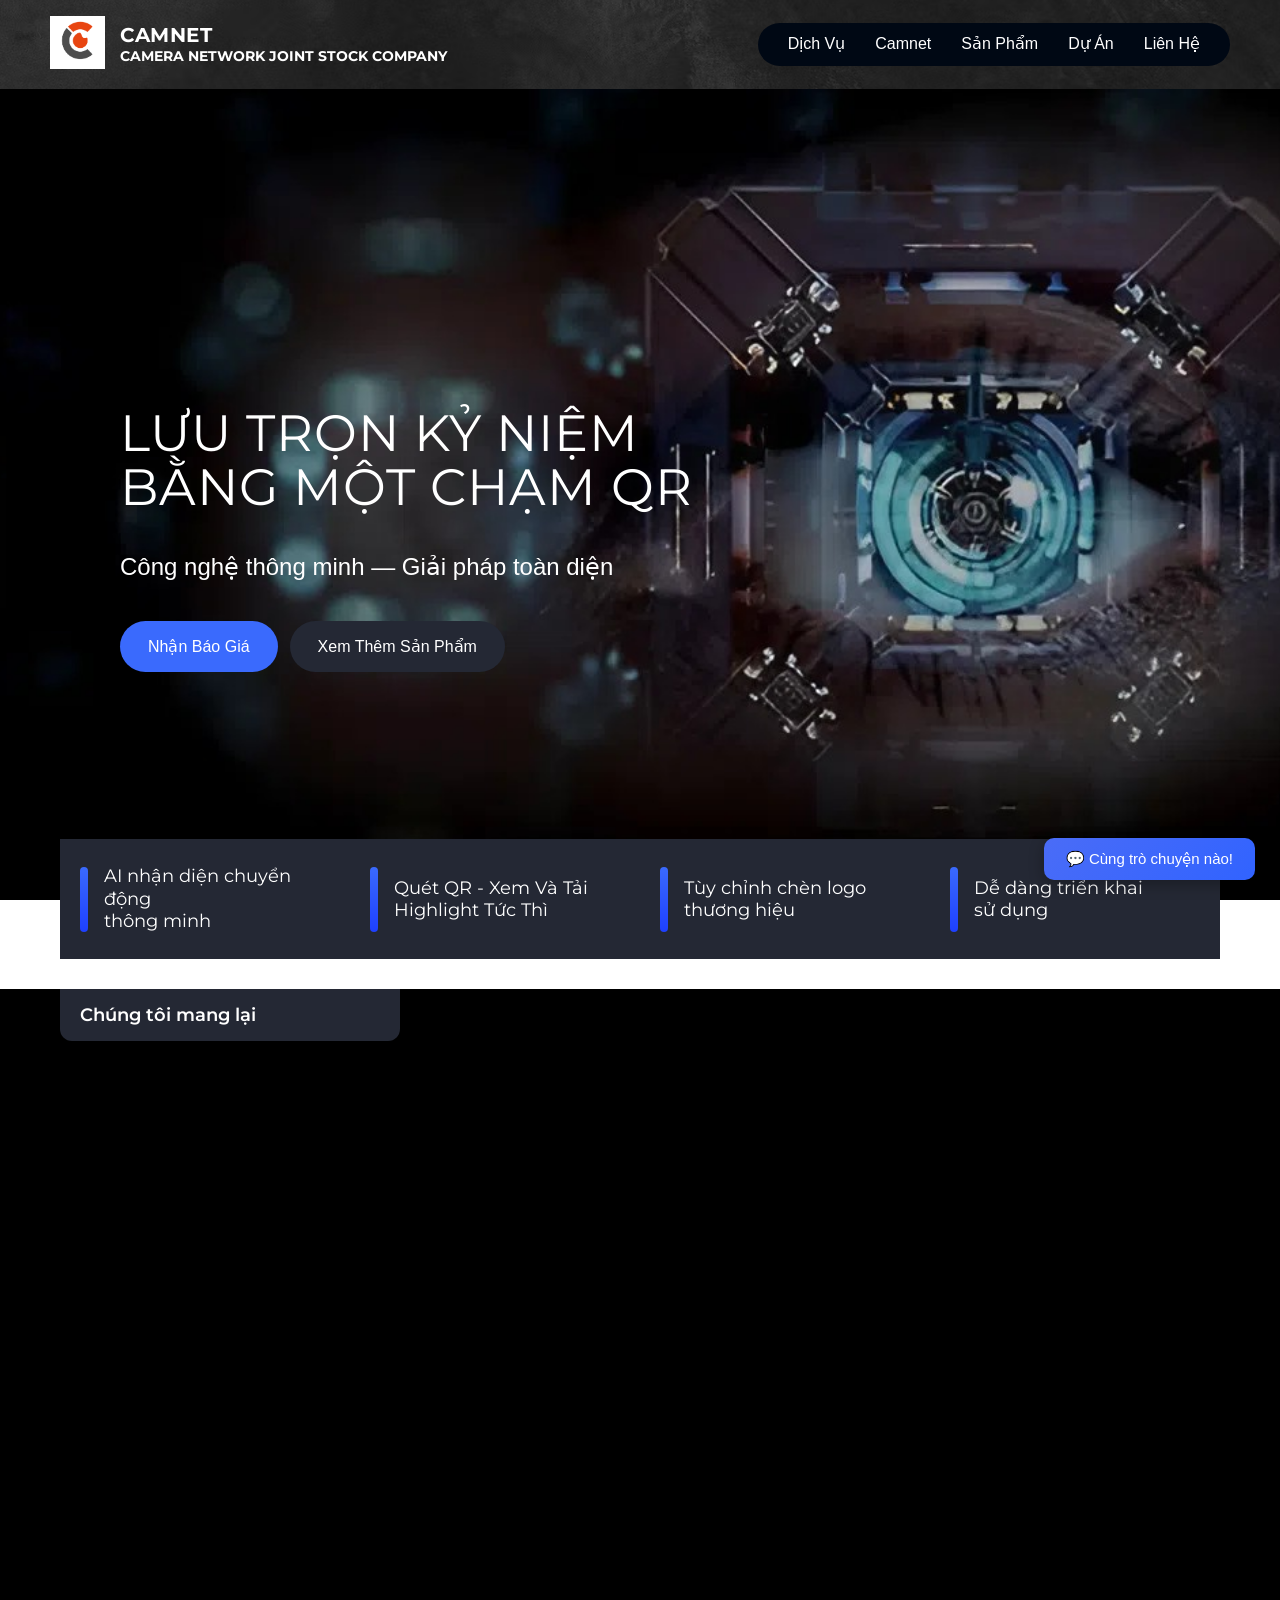
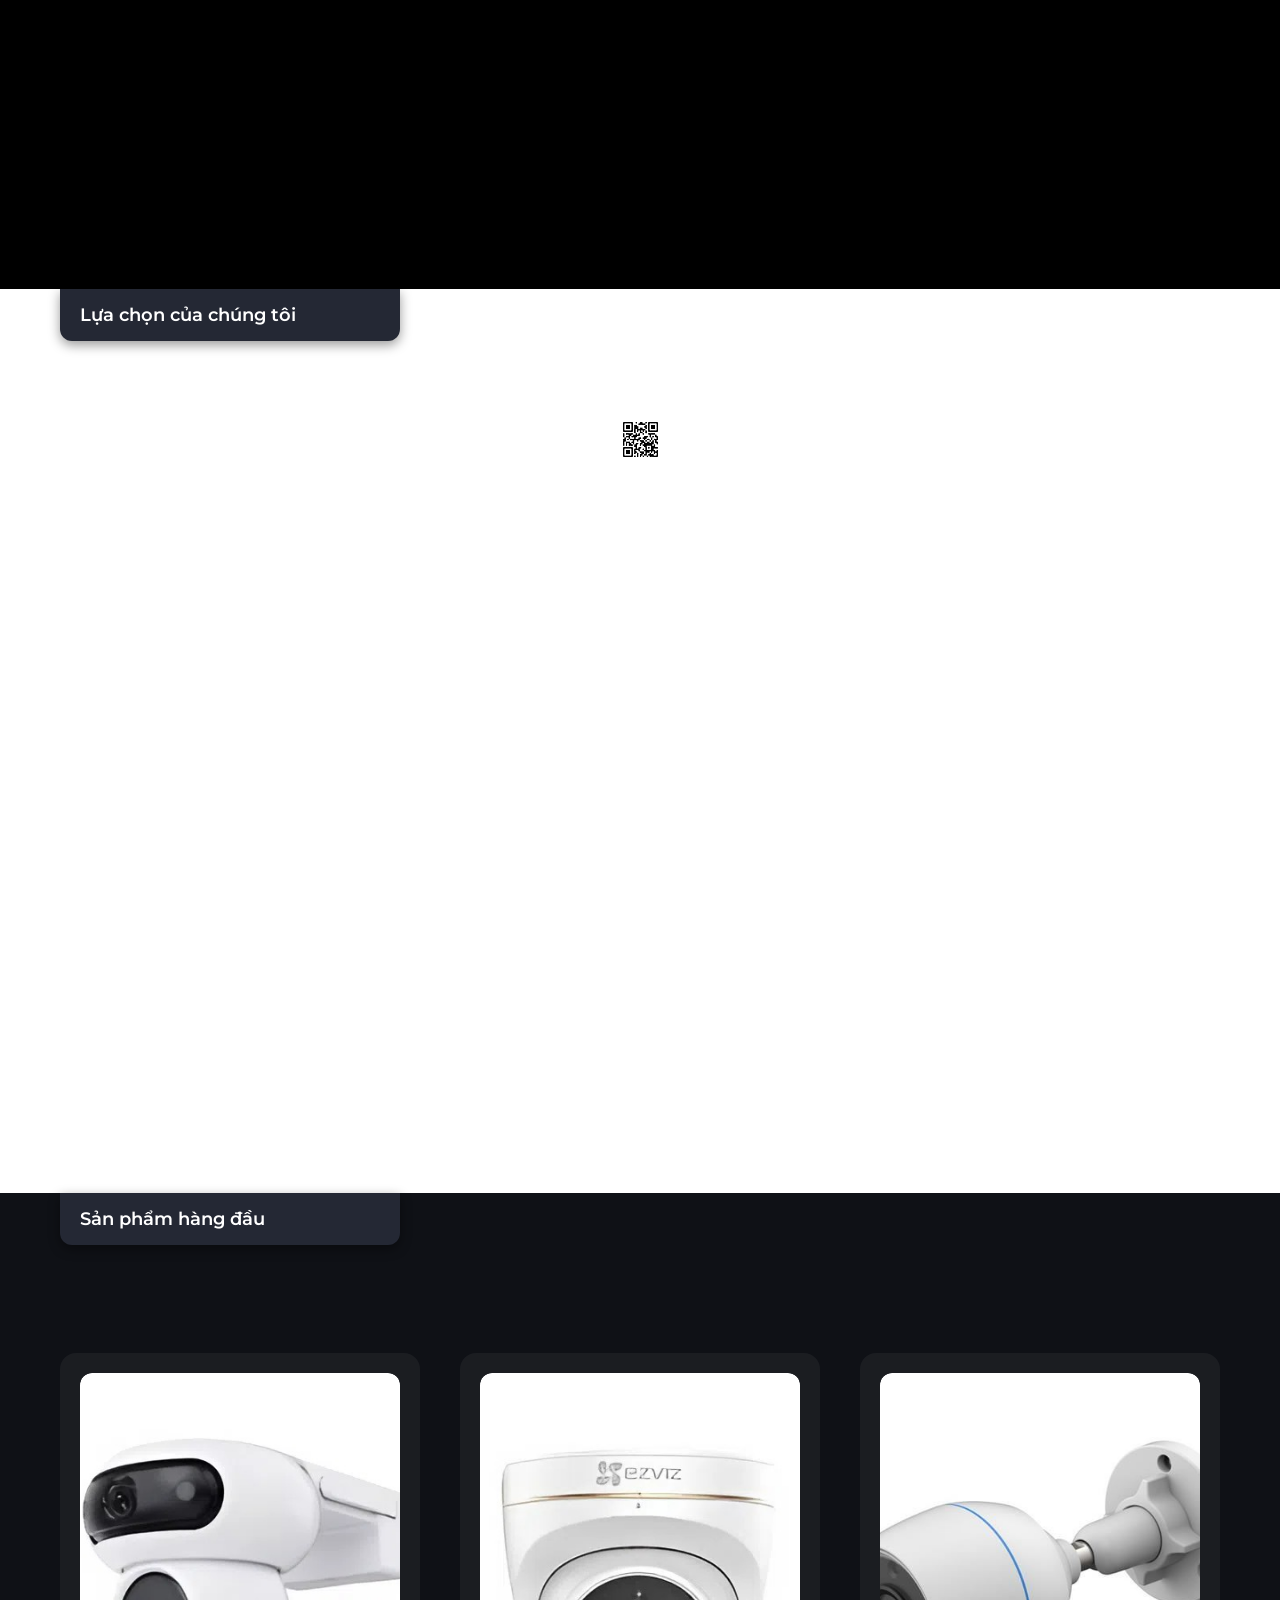
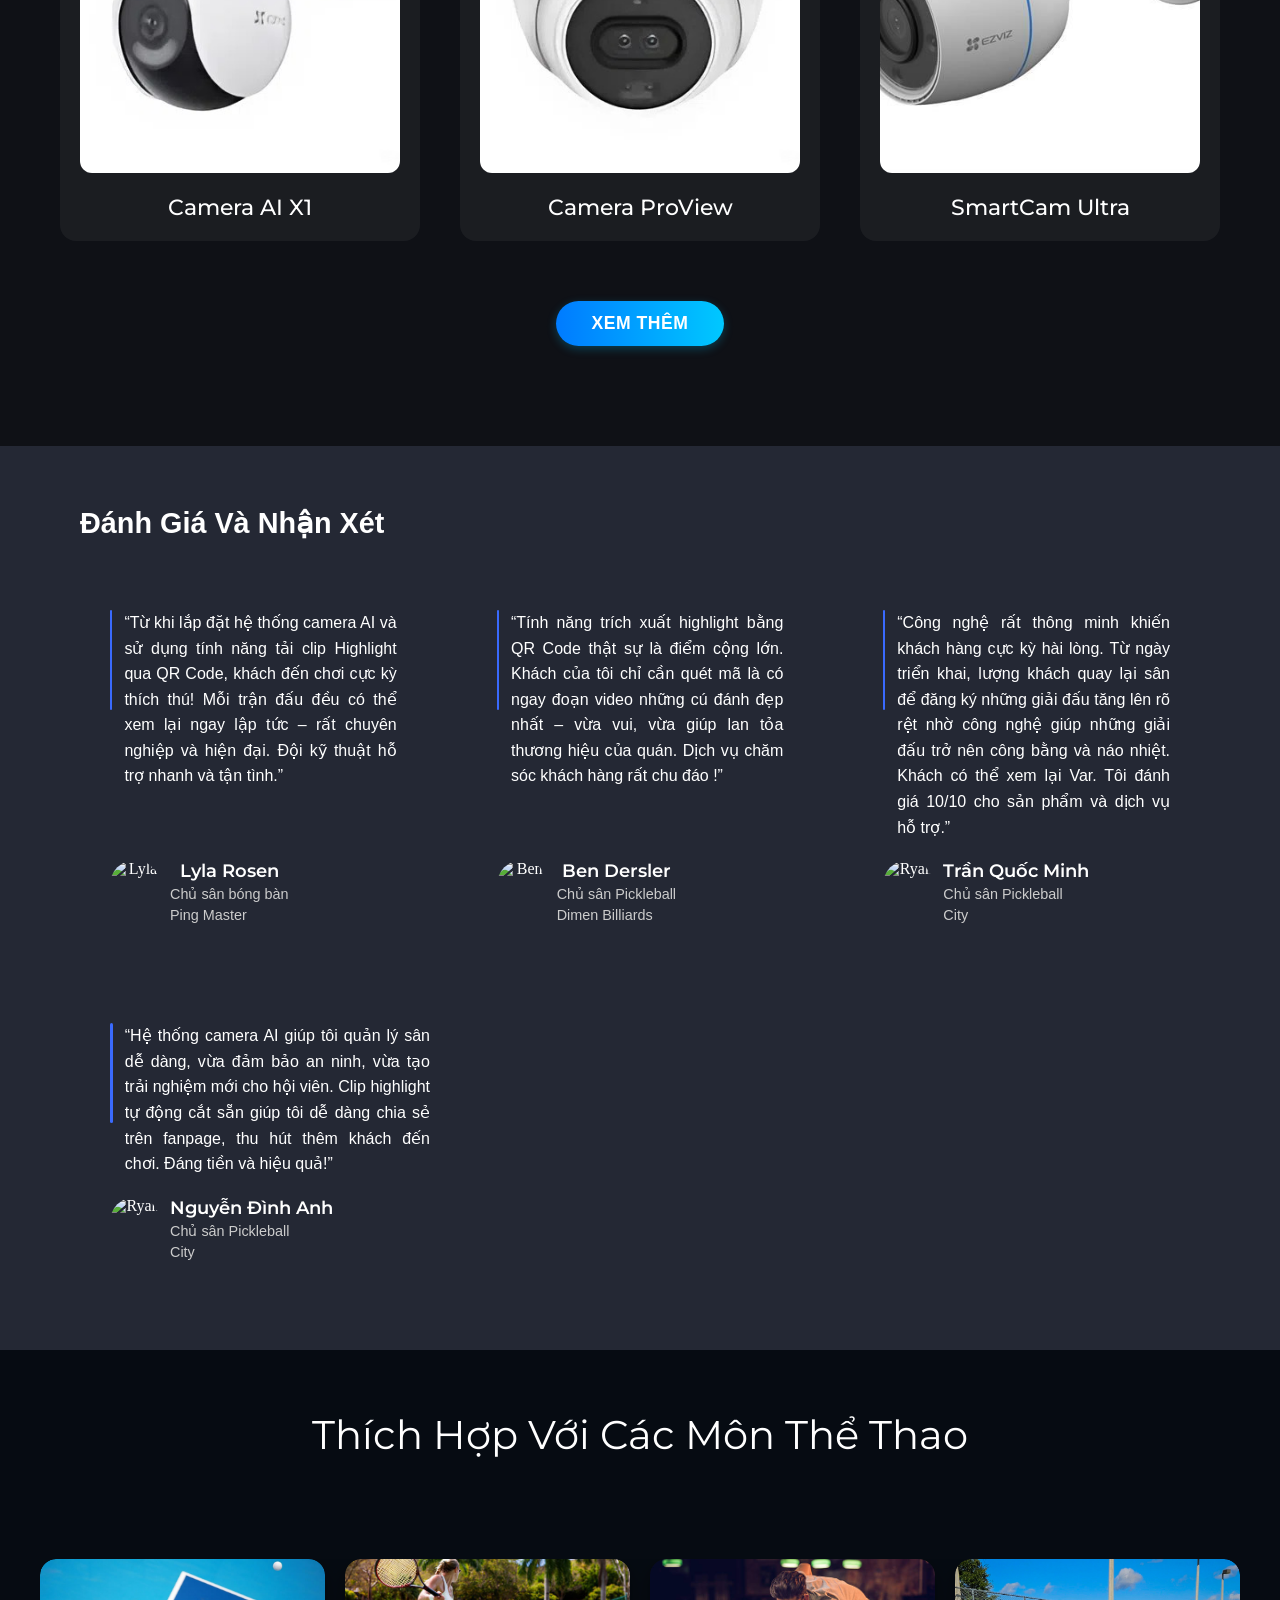
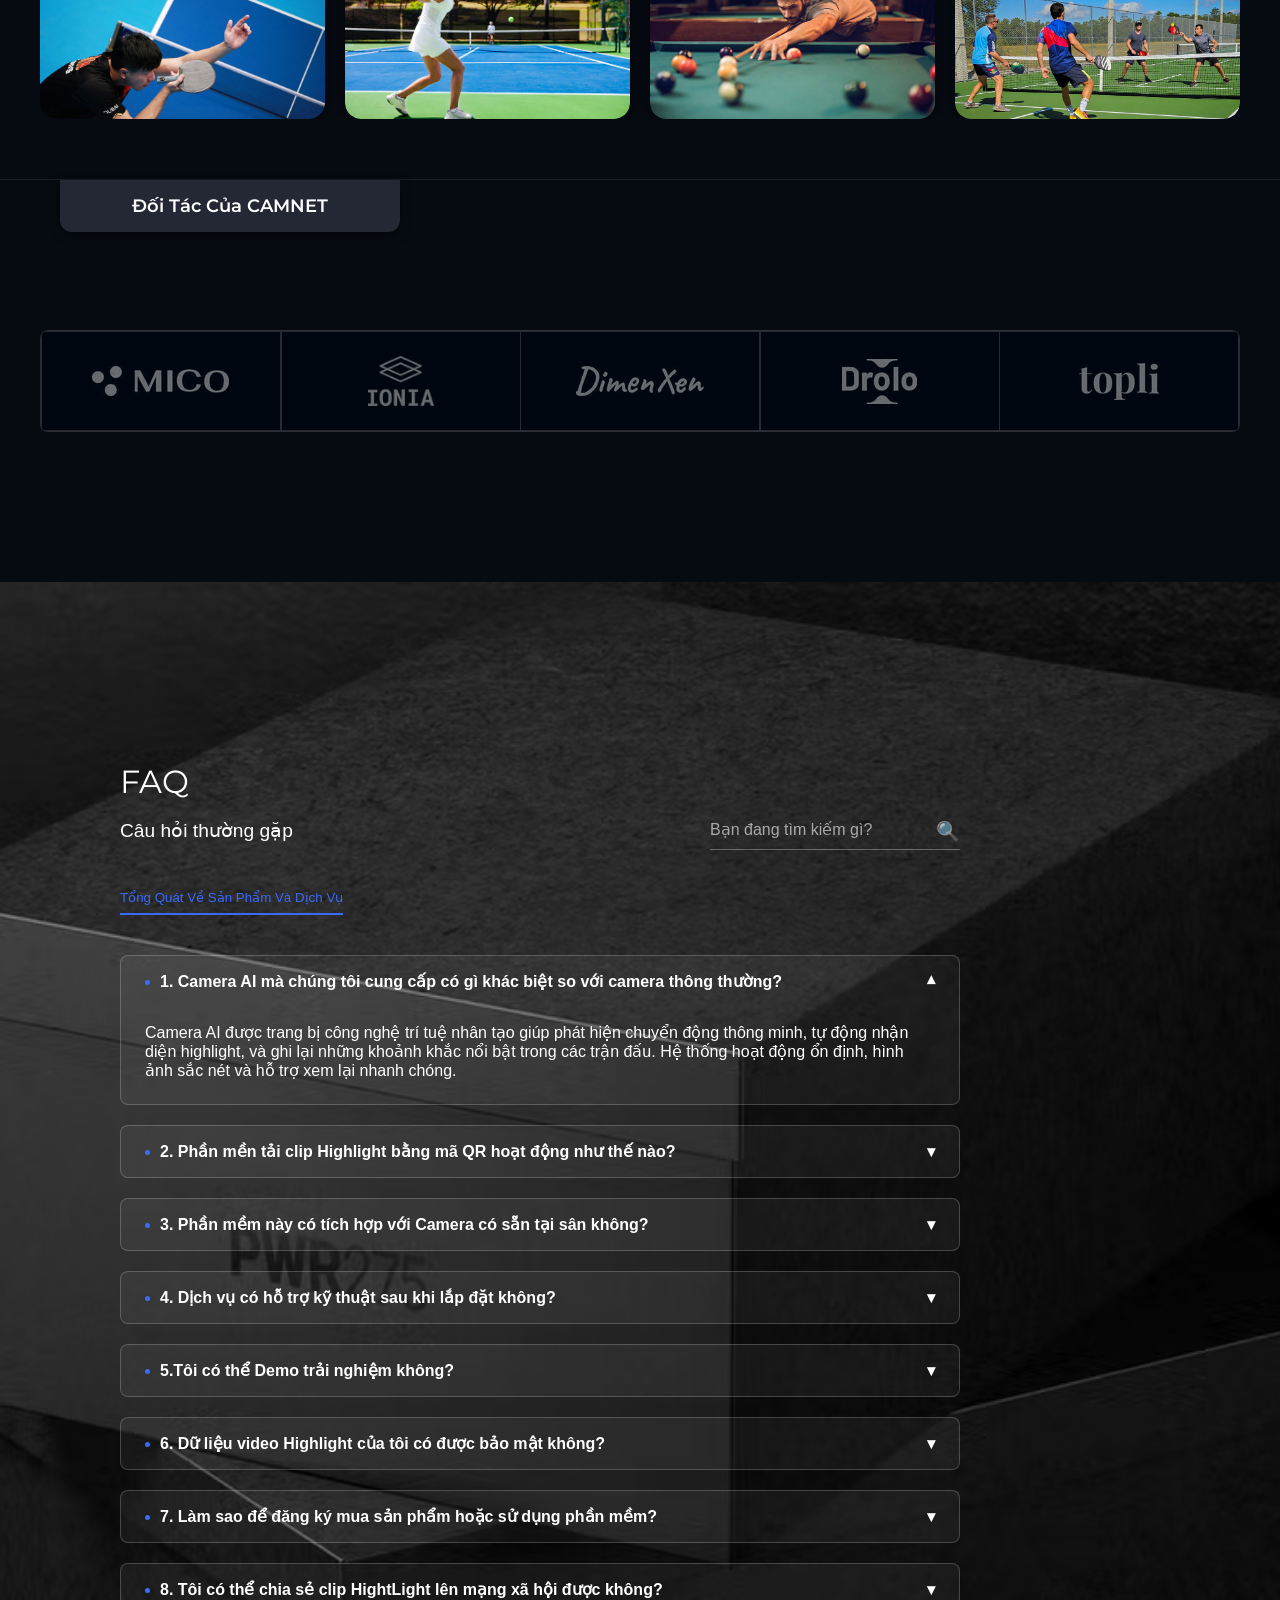
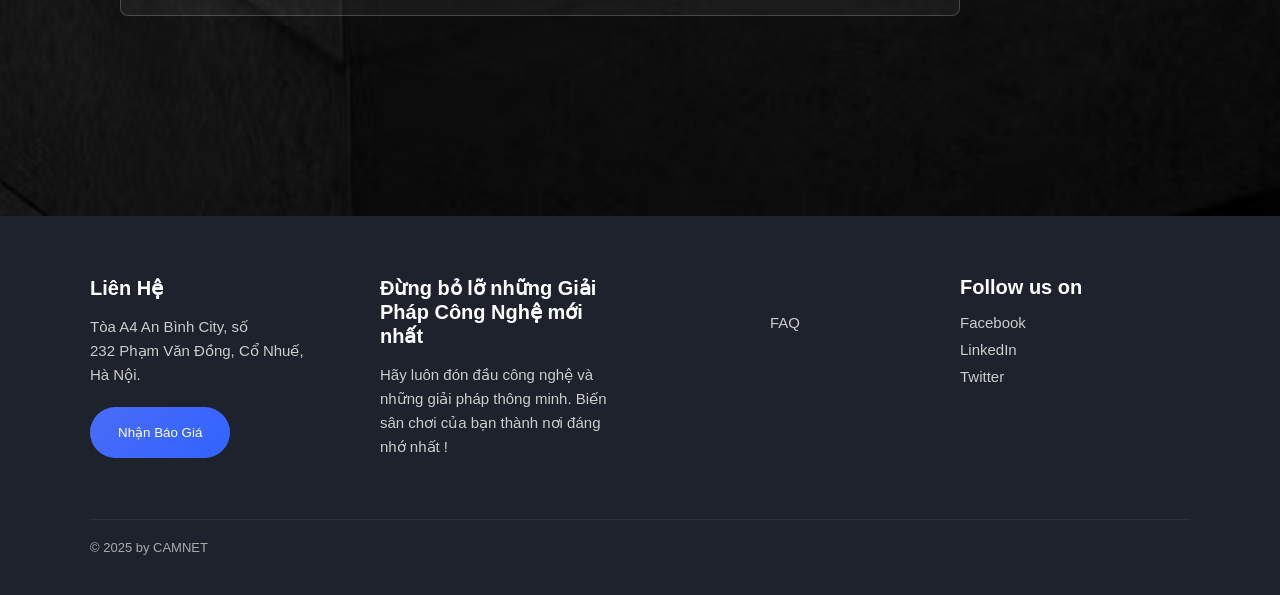
==== commit 180fd6dc: "Update code  FAQ" ====
--- a/index.html
+++ b/index.html
@@ -329,7 +329,7 @@
 
           <!-- Tabs -->
           <div class="faq-tabs">
-            <button class="tab active" data-tab="general">General</button>
+            <button class="tab active" data-tab="general">Tổng Quát Về Sản Phẩm Và Dịch Vụ</button>
           </div>
 
           <!-- FAQ Lists -->
--- a/assets/css/index.css
+++ b/assets/css/index.css
@@ -1109,7 +1109,7 @@
 .tab {
   background: transparent;
   border: none;
-  color: #ccc;
+  color: #1b0606;
   font-weight: 500;
   cursor: pointer;
   padding-bottom: 8px;
@@ -1118,8 +1118,8 @@
 }
 
 .tab.active {
-  color: #fff;
-  border-bottom: 2px solid #2962ff;
+  color: #3a6afd;
+  border-bottom: 2px solid #3a6afd;
 }
 
 /* FAQ Items */
